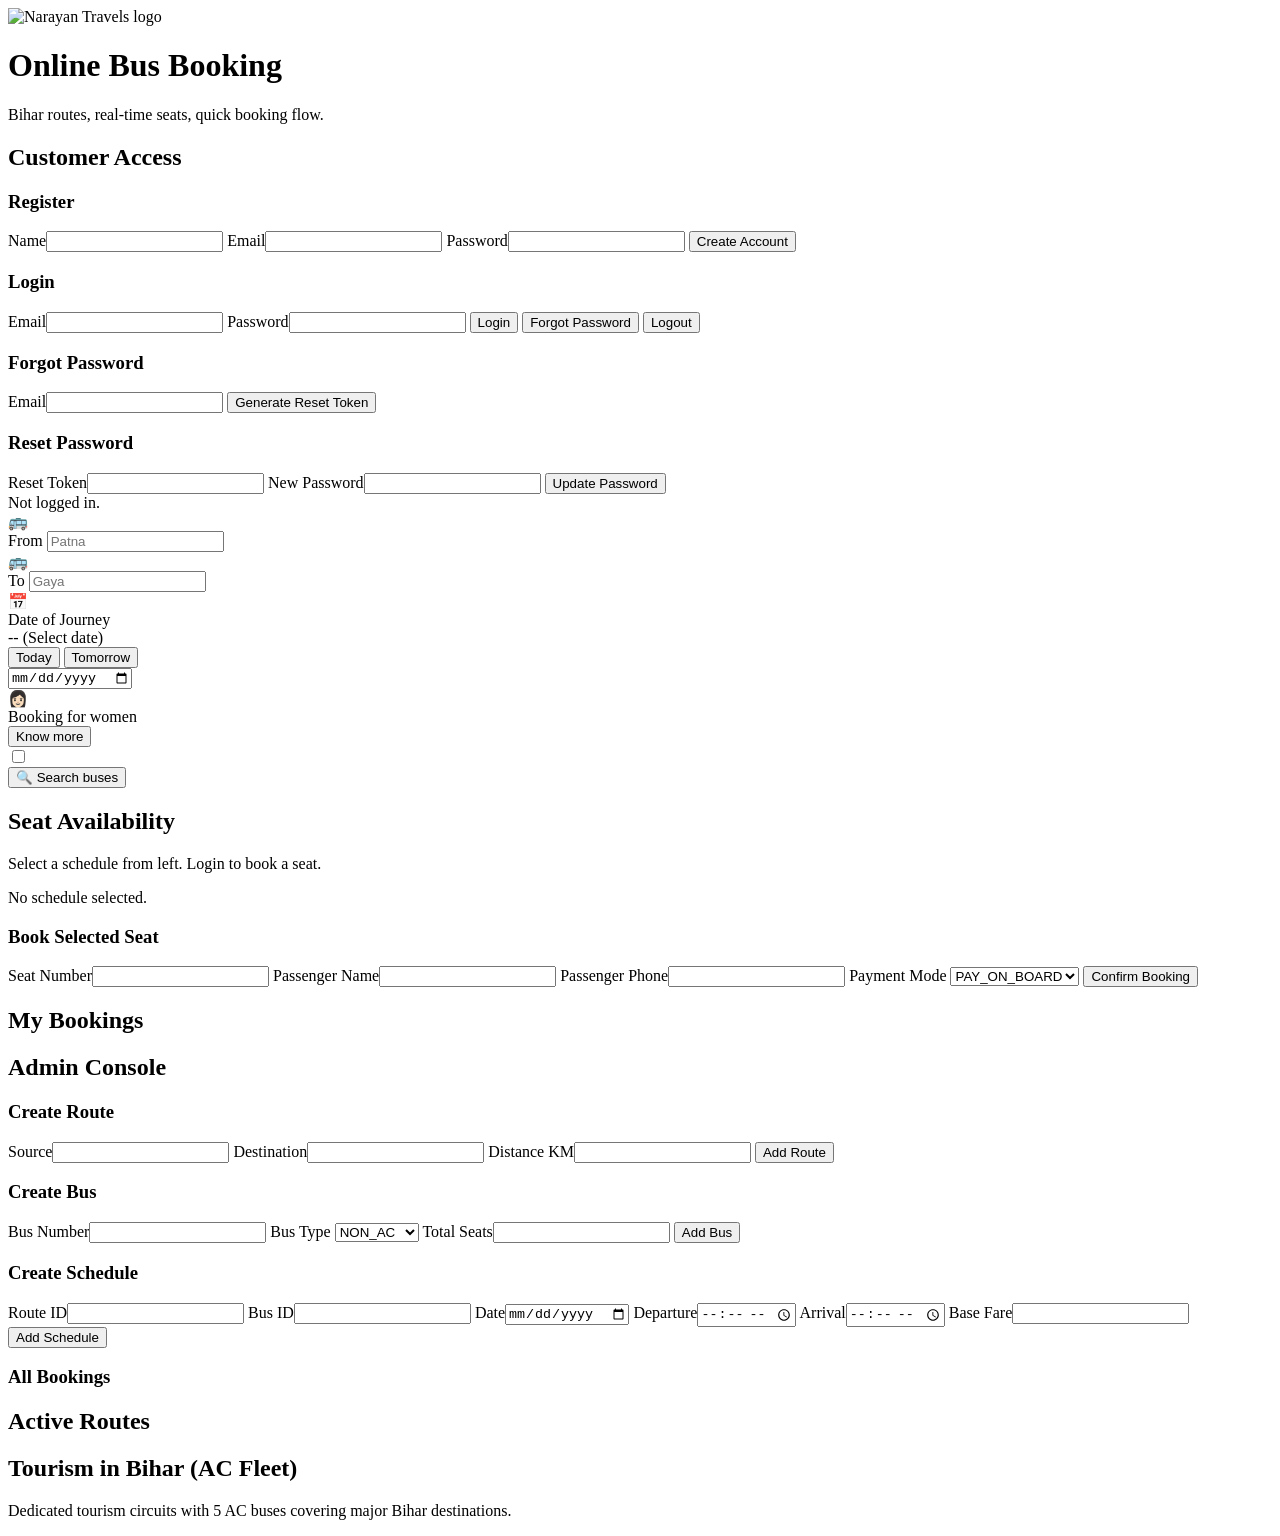
==== src/main/resources/static/index.html @ 2bdc0e1c "feat: complete stage 4 customer booking workflow" ====
<!doctype html>
<html lang="en">
<head>
  <meta charset="UTF-8" />
  <meta name="viewport" content="width=device-width, initial-scale=1.0" />
  <title>NARAYAN TRAVELS</title>
  <link rel="icon" type="image/png" href="/logo-narayan-travels.png?v=2" />
  <link rel="stylesheet" href="/styles.css" />
</head>
<body>
  <div class="bg-shape bg-shape-1"></div>
  <div class="bg-shape bg-shape-2"></div>

  <header class="hero">
    <img class="site-logo" src="/logo-narayan-travels.png?v=2" alt="Narayan Travels logo" />
    <h1>Online Bus Booking</h1>
    <p class="subtitle">Bihar routes, real-time seats, quick booking flow.</p>
  </header>

  <main class="grid">
    <section class="card full-width auth-card">
      <h2>Customer Access</h2>
      <div class="auth-grid">
        <form id="register-form" class="form auth-form">
          <h3>Register</h3>
          <label>Name<input id="reg-name" type="text" autocomplete="name" required /></label>
          <label>Email<input id="reg-email" type="email" autocomplete="email" required /></label>
          <label>Password<input id="reg-password" type="password" autocomplete="new-password" minlength="6" required /></label>
          <button type="submit">Create Account</button>
        </form>

        <form id="login-form" class="form auth-form">
          <h3>Login</h3>
          <label>Email<input id="login-email" type="email" autocomplete="email" required /></label>
          <label>Password<input id="login-password" type="password" autocomplete="current-password" required /></label>
          <button type="submit">Login</button>
          <button id="forgot-toggle-btn" type="button" class="secondary">Forgot Password</button>
          <button id="logout-btn" type="button" class="secondary">Logout</button>
        </form>
      </div>

      <div id="forgot-password-panel" class="forgot-panel hidden">
        <form id="forgot-password-form" class="form auth-form">
          <h3>Forgot Password</h3>
          <label>Email<input id="forgot-email" type="email" required /></label>
          <button type="submit">Generate Reset Token</button>
        </form>

        <form id="reset-password-form" class="form auth-form">
          <h3>Reset Password</h3>
          <label>Reset Token<input id="reset-token" type="text" required /></label>
          <label>New Password<input id="reset-new-password" type="password" minlength="6" required /></label>
          <button type="submit">Update Password</button>
        </form>
      </div>
      <div id="forgot-status" class="summary"></div>
      <div id="auth-status" class="summary">Not logged in.</div>
    </section>

    <section class="card full-width search-card">
      <form id="search-form" class="search-modern-form">
        <div class="search-panel">
          <div class="search-segment input-segment">
            <div class="segment-icon" aria-hidden="true">🚌</div>
            <label for="source">From</label>
            <input id="source" type="text" placeholder="Patna" />
          </div>

          <div class="search-segment input-segment">
            <div class="segment-icon" aria-hidden="true">🚌</div>
            <label for="destination">To</label>
            <input id="destination" type="text" placeholder="Gaya" />
          </div>

          <div class="search-segment date-segment">
            <div class="segment-icon" aria-hidden="true">📅</div>
            <div class="date-content">
              <div class="journey-label">Date of Journey</div>
              <div class="journey-date-line">
                <span id="journey-date-text" class="journey-date-text">--</span>
                <span id="journey-day-hint" class="journey-day-hint">(Select date)</span>
              </div>
            </div>
            <div class="quick-date-actions">
              <button id="date-today-btn" type="button" class="quick-date-btn">Today</button>
              <button id="date-tomorrow-btn" type="button" class="quick-date-btn">Tomorrow</button>
            </div>
            <input id="travel-date" type="date" class="sr-only-date" />
          </div>

          <div class="search-segment women-segment">
            <div class="women-copy">
              <div class="women-icon" aria-hidden="true">👩🏻</div>
              <div>
                <div class="women-title">Booking for women</div>
                <button type="button" class="women-link">Know more</button>
              </div>
            </div>
            <label class="toggle-switch" for="women-toggle">
              <input id="women-toggle" type="checkbox" />
              <span class="toggle-slider"></span>
            </label>
          </div>
        </div>

        <div class="search-action-wrap">
          <button type="submit" class="search-buses-btn">🔍 Search buses</button>
        </div>
      </form>
      <div id="search-status" class="summary"></div>
      <div id="schedule-list" class="list"></div>
    </section>

    <section class="card">
      <h2>Seat Availability</h2>
      <p class="hint">Select a schedule from left. Login to book a seat.</p>
      <div id="seat-summary" class="summary">No schedule selected.</div>
      <div id="seat-grid" class="seats"></div>

      <form id="booking-form" class="form booking-form hidden">
        <h3>Book Selected Seat</h3>
        <label>Seat Number<input id="book-seat" type="number" readonly /></label>
        <label>Passenger Name<input id="book-name" type="text" required /></label>
        <label>Passenger Phone<input id="book-phone" type="text" required /></label>
        <label>Payment Mode
          <select id="book-payment">
            <option value="PAY_ON_BOARD">PAY_ON_BOARD</option>
            <option value="ONLINE">ONLINE</option>
          </select>
        </label>
        <button type="submit">Confirm Booking</button>
      </form>
      <div id="booking-status" class="summary"></div>
    </section>

    <section class="card full-width">
      <h2>My Bookings</h2>
      <div id="my-bookings" class="list"></div>
    </section>

    <section id="admin-panel" class="card full-width hidden">
      <h2>Admin Console</h2>
      <div id="admin-metrics" class="metrics-grid"></div>
      <div class="admin-grid">
        <form id="admin-route-form" class="form admin-form">
          <h3>Create Route</h3>
          <label>Source<input id="admin-route-source" type="text" required /></label>
          <label>Destination<input id="admin-route-destination" type="text" required /></label>
          <label>Distance KM<input id="admin-route-distance" type="number" min="1" required /></label>
          <button type="submit">Add Route</button>
        </form>

        <form id="admin-bus-form" class="form admin-form">
          <h3>Create Bus</h3>
          <label>Bus Number<input id="admin-bus-number" type="text" required /></label>
          <label>Bus Type
            <select id="admin-bus-type">
              <option value="NON_AC">NON_AC</option>
              <option value="AC">AC</option>
              <option value="SEATER">SEATER</option>
              <option value="SLEEPER">SLEEPER</option>
            </select>
          </label>
          <label>Total Seats<input id="admin-bus-seats" type="number" min="1" required /></label>
          <button type="submit">Add Bus</button>
        </form>

        <form id="admin-schedule-form" class="form admin-form">
          <h3>Create Schedule</h3>
          <label>Route ID<input id="admin-sch-route-id" type="number" min="1" required /></label>
          <label>Bus ID<input id="admin-sch-bus-id" type="number" min="1" required /></label>
          <label>Date<input id="admin-sch-date" type="date" required /></label>
          <label>Departure<input id="admin-sch-departure" type="time" required /></label>
          <label>Arrival<input id="admin-sch-arrival" type="time" required /></label>
          <label>Base Fare<input id="admin-sch-fare" type="number" min="0" required /></label>
          <button type="submit">Add Schedule</button>
        </form>
      </div>
      <div id="admin-status" class="summary"></div>
      <h3>All Bookings</h3>
      <div id="admin-bookings" class="list"></div>
    </section>

    <section class="card full-width">
      <h2>Active Routes</h2>
      <div id="route-list" class="list"></div>
    </section>

    <section class="card full-width">
      <h2>Tourism in Bihar (AC Fleet)</h2>
      <p class="hint">Dedicated tourism circuits with 5 AC buses covering major Bihar destinations.</p>
      <div id="tourism-route-list" class="list"></div>
    </section>
  </main>

  <script src="/app.js"></script>
</body>
</html>
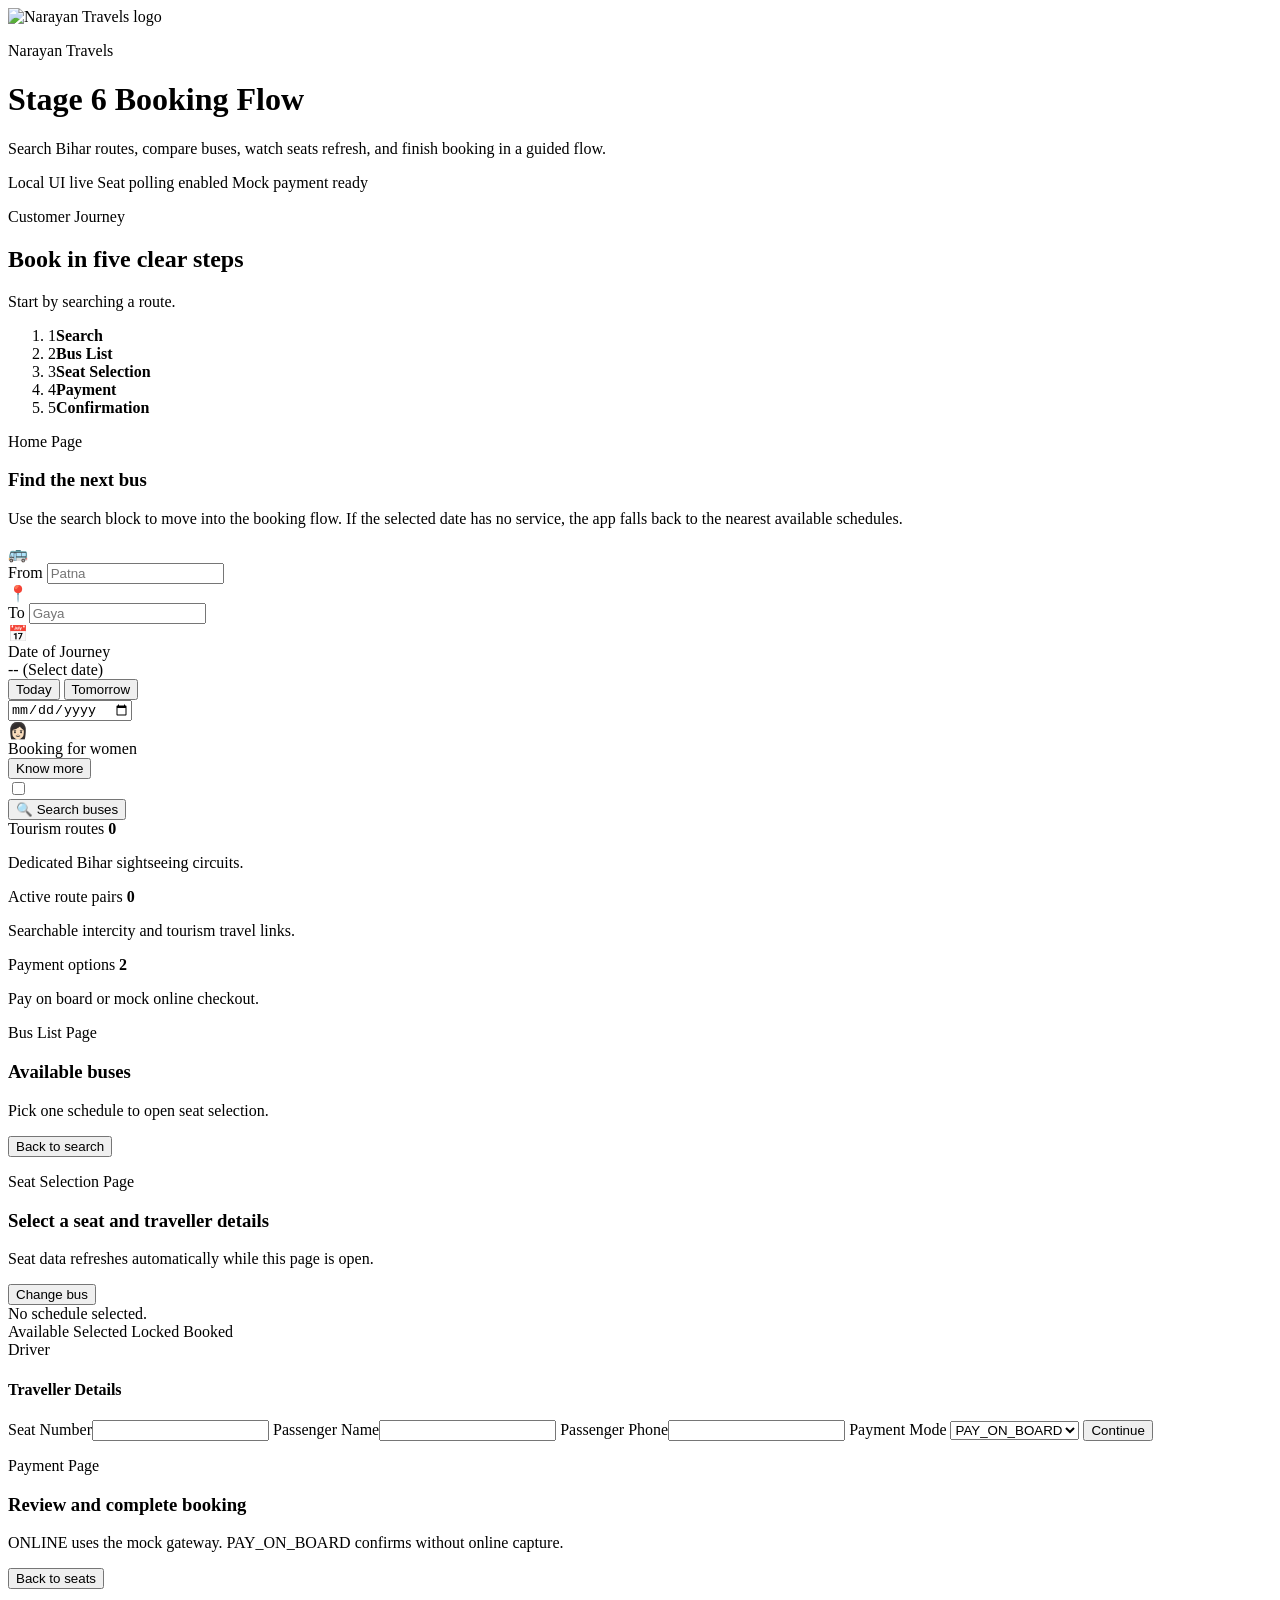
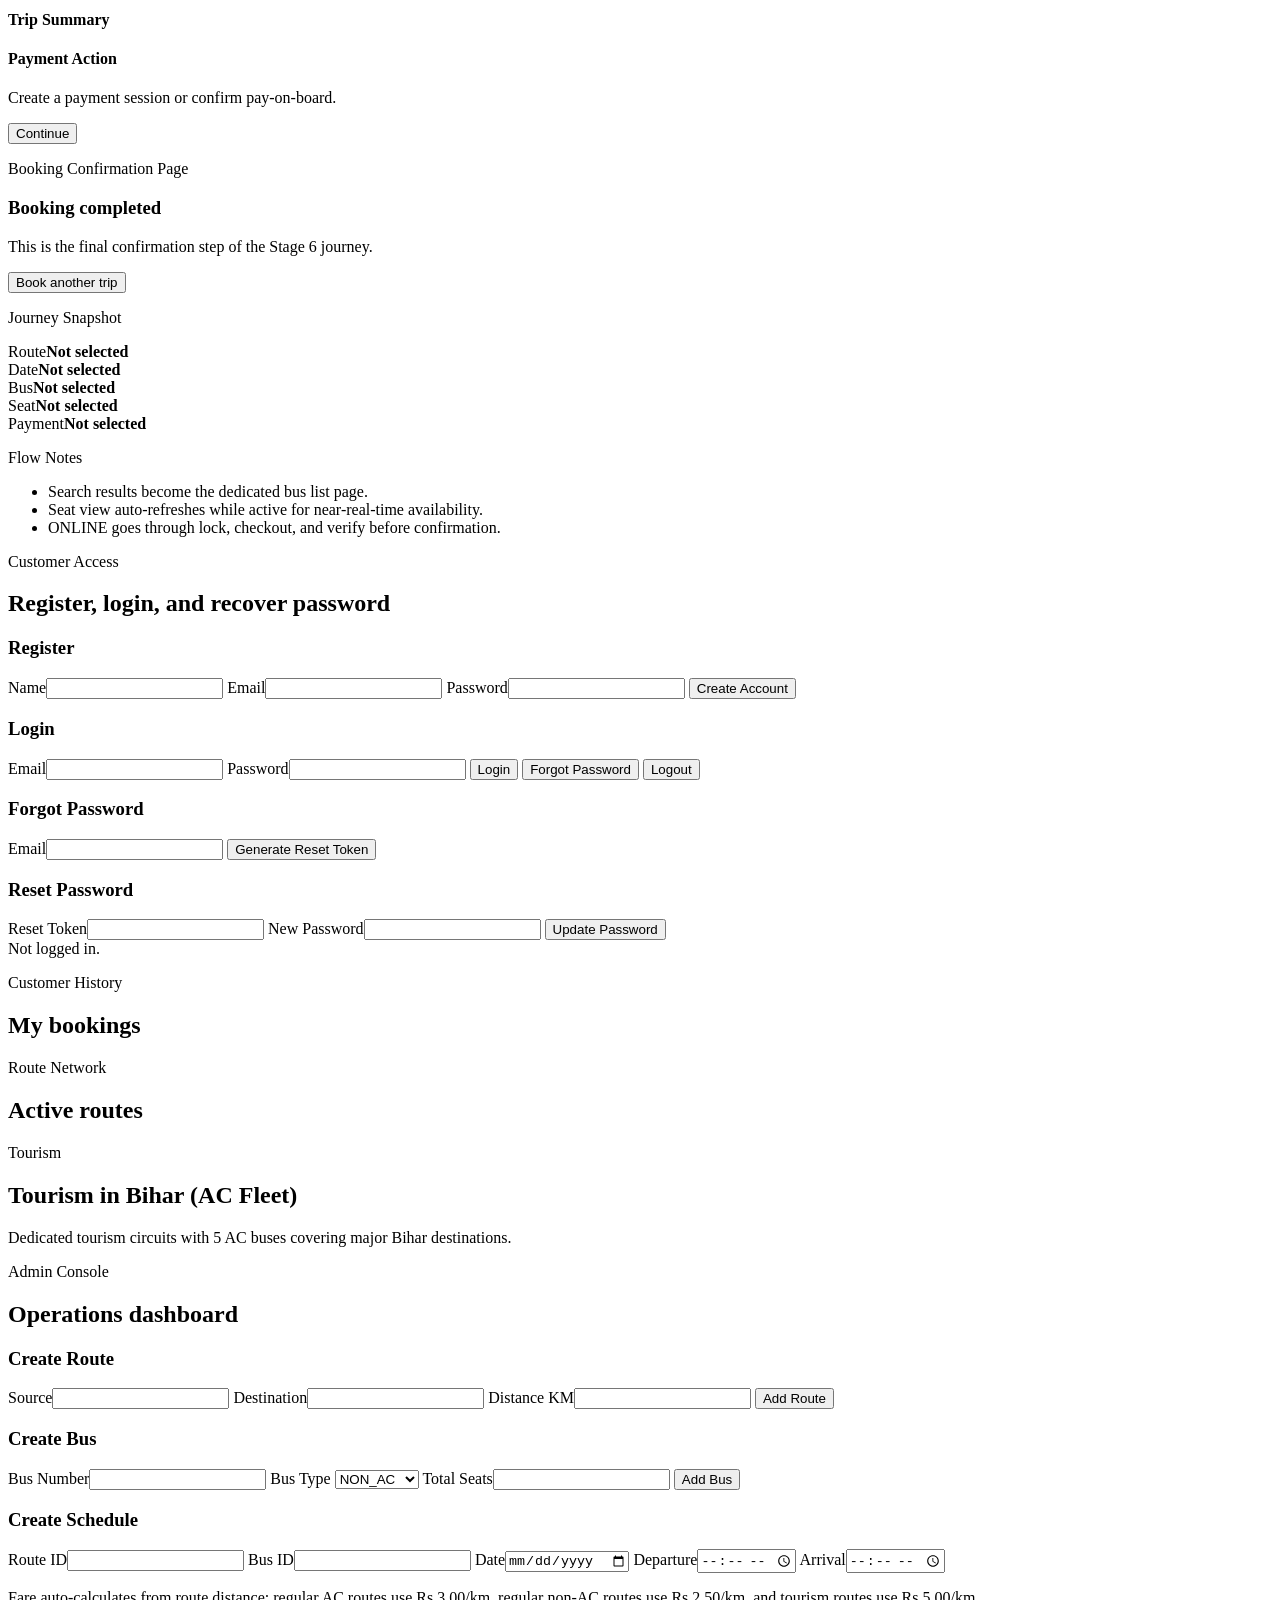
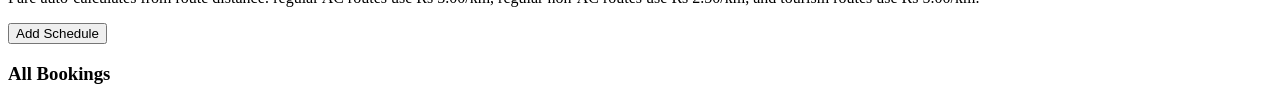
==== commit 923dd648: "feat: update fare policy by bus type" ====
--- a/src/main/resources/static/index.html
+++ b/src/main/resources/static/index.html
@@ -10,16 +10,246 @@
 <body>
   <div class="bg-shape bg-shape-1"></div>
   <div class="bg-shape bg-shape-2"></div>
-
-  <header class="hero">
-    <img class="site-logo" src="/logo-narayan-travels.png?v=2" alt="Narayan Travels logo" />
-    <h1>Online Bus Booking</h1>
-    <p class="subtitle">Bihar routes, real-time seats, quick booking flow.</p>
+  <div class="bg-shape bg-shape-3"></div>
+
+  <header class="hero-shell">
+    <div class="hero-bar">
+      <div class="brand-lockup">
+        <img class="site-logo" src="/logo-narayan-travels.png?v=2" alt="Narayan Travels logo" />
+        <div>
+          <p class="eyebrow">Narayan Travels</p>
+          <h1>Stage 6 Booking Flow</h1>
+          <p class="subtitle">Search Bihar routes, compare buses, watch seats refresh, and finish booking in a guided flow.</p>
+        </div>
+      </div>
+      <div class="hero-badges">
+        <span class="hero-pill">Local UI live</span>
+        <span class="hero-pill">Seat polling enabled</span>
+        <span class="hero-pill">Mock payment ready</span>
+      </div>
+    </div>
   </header>
 
-  <main class="grid">
-    <section class="card full-width auth-card">
-      <h2>Customer Access</h2>
+  <main class="layout">
+    <section class="card booking-shell full-width">
+      <div class="workflow-head">
+        <div>
+          <p class="section-tag">Customer Journey</p>
+          <h2>Book in five clear steps</h2>
+        </div>
+        <div id="flow-status" class="flow-status">Start by searching a route.</div>
+      </div>
+
+      <ol class="stepper" id="stepper">
+        <li data-step="search" class="active"><span>1</span><strong>Search</strong></li>
+        <li data-step="buses"><span>2</span><strong>Bus List</strong></li>
+        <li data-step="seats"><span>3</span><strong>Seat Selection</strong></li>
+        <li data-step="payment"><span>4</span><strong>Payment</strong></li>
+        <li data-step="confirmation"><span>5</span><strong>Confirmation</strong></li>
+      </ol>
+
+      <div class="booking-content-grid">
+        <div class="booking-main">
+          <section id="view-search" class="flow-view active">
+            <div class="view-copy">
+              <p class="section-tag">Home Page</p>
+              <h3>Find the next bus</h3>
+              <p>Use the search block to move into the booking flow. If the selected date has no service, the app falls back to the nearest available schedules.</p>
+            </div>
+
+            <form id="search-form" class="search-modern-form">
+              <div class="search-panel">
+                <div class="search-segment input-segment">
+                  <div class="segment-icon" aria-hidden="true">🚌</div>
+                  <label for="source">From</label>
+                  <input id="source" type="text" placeholder="Patna" />
+                </div>
+
+                <div class="search-segment input-segment">
+                  <div class="segment-icon" aria-hidden="true">📍</div>
+                  <label for="destination">To</label>
+                  <input id="destination" type="text" placeholder="Gaya" />
+                </div>
+
+                <div class="search-segment date-segment">
+                  <div class="segment-icon" aria-hidden="true">📅</div>
+                  <div class="date-content">
+                    <div class="journey-label">Date of Journey</div>
+                    <div class="journey-date-line">
+                      <span id="journey-date-text" class="journey-date-text">--</span>
+                      <span id="journey-day-hint" class="journey-day-hint">(Select date)</span>
+                    </div>
+                  </div>
+                  <div class="quick-date-actions">
+                    <button id="date-today-btn" type="button" class="quick-date-btn">Today</button>
+                    <button id="date-tomorrow-btn" type="button" class="quick-date-btn">Tomorrow</button>
+                  </div>
+                  <input id="travel-date" type="date" class="sr-only-date" />
+                </div>
+
+                <div class="search-segment women-segment">
+                  <div class="women-copy">
+                    <div class="women-icon" aria-hidden="true">👩🏻</div>
+                    <div>
+                      <div class="women-title">Booking for women</div>
+                      <button type="button" class="women-link">Know more</button>
+                    </div>
+                  </div>
+                  <label class="toggle-switch" for="women-toggle">
+                    <input id="women-toggle" type="checkbox" />
+                    <span class="toggle-slider"></span>
+                  </label>
+                </div>
+              </div>
+
+              <div class="search-action-wrap">
+                <button type="submit" class="search-buses-btn">🔍 Search buses</button>
+              </div>
+            </form>
+
+            <div class="search-highlights">
+              <div class="highlight-card">
+                <span class="highlight-label">Tourism routes</span>
+                <strong id="tourism-count">0</strong>
+                <p>Dedicated Bihar sightseeing circuits.</p>
+              </div>
+              <div class="highlight-card">
+                <span class="highlight-label">Active route pairs</span>
+                <strong id="route-count">0</strong>
+                <p>Searchable intercity and tourism travel links.</p>
+              </div>
+              <div class="highlight-card">
+                <span class="highlight-label">Payment options</span>
+                <strong>2</strong>
+                <p>Pay on board or mock online checkout.</p>
+              </div>
+            </div>
+            <div id="search-status" class="summary"></div>
+          </section>
+
+          <section id="view-buses" class="flow-view hidden">
+            <div class="view-header-row">
+              <div>
+                <p class="section-tag">Bus List Page</p>
+                <h3>Available buses</h3>
+                <p id="bus-list-copy" class="hint">Pick one schedule to open seat selection.</p>
+              </div>
+              <button type="button" id="back-to-search" class="ghost-btn">Back to search</button>
+            </div>
+            <div id="schedule-list" class="bus-list-grid"></div>
+          </section>
+
+          <section id="view-seats" class="flow-view hidden">
+            <div class="view-header-row">
+              <div>
+                <p class="section-tag">Seat Selection Page</p>
+                <h3>Select a seat and traveller details</h3>
+                <p class="hint">Seat data refreshes automatically while this page is open.</p>
+              </div>
+              <button type="button" id="back-to-buses" class="ghost-btn">Change bus</button>
+            </div>
+
+            <div class="seat-layout-shell">
+              <div class="seat-stage">
+                <div id="seat-summary" class="summary">No schedule selected.</div>
+                <div class="seat-legend">
+                  <span><i class="legend-box available"></i>Available</span>
+                  <span><i class="legend-box selected"></i>Selected</span>
+                  <span><i class="legend-box locked"></i>Locked</span>
+                  <span><i class="legend-box booked"></i>Booked</span>
+                </div>
+                <div class="bus-seat-frame">
+                  <div class="bus-front">Driver</div>
+                  <div id="seat-grid" class="seats"></div>
+                </div>
+              </div>
+
+              <form id="booking-form" class="traveller-card hidden">
+                <h4>Traveller Details</h4>
+                <label>Seat Number<input id="book-seat" type="number" readonly /></label>
+                <label>Passenger Name<input id="book-name" type="text" required /></label>
+                <label>Passenger Phone<input id="book-phone" type="text" required /></label>
+                <label>Payment Mode
+                  <select id="book-payment">
+                    <option value="PAY_ON_BOARD">PAY_ON_BOARD</option>
+                    <option value="ONLINE">ONLINE</option>
+                  </select>
+                </label>
+                <button type="submit">Continue</button>
+              </form>
+            </div>
+            <div id="booking-status" class="summary"></div>
+          </section>
+
+          <section id="view-payment" class="flow-view hidden">
+            <div class="view-header-row">
+              <div>
+                <p class="section-tag">Payment Page</p>
+                <h3>Review and complete booking</h3>
+                <p class="hint">ONLINE uses the mock gateway. PAY_ON_BOARD confirms without online capture.</p>
+              </div>
+              <button type="button" id="back-to-seats" class="ghost-btn">Back to seats</button>
+            </div>
+
+            <div class="payment-shell">
+              <div class="payment-summary-card">
+                <h4>Trip Summary</h4>
+                <div id="payment-summary" class="payment-summary-list"></div>
+              </div>
+
+              <div class="payment-action-card">
+                <h4 id="payment-action-title">Payment Action</h4>
+                <p id="payment-action-copy" class="hint">Create a payment session or confirm pay-on-board.</p>
+                <button id="payment-action-btn" type="button">Continue</button>
+                <div id="payment-status" class="summary"></div>
+              </div>
+            </div>
+          </section>
+
+          <section id="view-confirmation" class="flow-view hidden">
+            <div class="confirmation-shell">
+              <p class="section-tag">Booking Confirmation Page</p>
+              <h3>Booking completed</h3>
+              <p class="hint">This is the final confirmation step of the Stage 6 journey.</p>
+              <div id="confirmation-card" class="confirmation-card"></div>
+              <div class="confirmation-actions">
+                <button type="button" id="book-another-btn">Book another trip</button>
+              </div>
+            </div>
+          </section>
+        </div>
+
+        <aside class="journey-sidebar">
+          <div class="side-card">
+            <p class="section-tag">Journey Snapshot</p>
+            <div id="journey-summary" class="journey-summary-list">
+              <div><span>Route</span><strong>Not selected</strong></div>
+              <div><span>Date</span><strong>Not selected</strong></div>
+              <div><span>Bus</span><strong>Not selected</strong></div>
+              <div><span>Seat</span><strong>Not selected</strong></div>
+              <div><span>Payment</span><strong>Not selected</strong></div>
+            </div>
+          </div>
+
+          <div class="side-card">
+            <p class="section-tag">Flow Notes</p>
+            <ul class="notes-list">
+              <li>Search results become the dedicated bus list page.</li>
+              <li>Seat view auto-refreshes while active for near-real-time availability.</li>
+              <li>ONLINE goes through lock, checkout, and verify before confirmation.</li>
+            </ul>
+          </div>
+        </aside>
+      </div>
+    </section>
+
+    <section class="card">
+      <div class="section-head">
+        <div>
+          <p class="section-tag">Customer Access</p>
+          <h2>Register, login, and recover password</h2>
+        </div>
+      </div>
       <div class="auth-grid">
         <form id="register-form" class="form auth-form">
           <h3>Register</h3>
@@ -57,89 +287,44 @@
       <div id="auth-status" class="summary">Not logged in.</div>
     </section>
 
-    <section class="card full-width search-card">
-      <form id="search-form" class="search-modern-form">
-        <div class="search-panel">
-          <div class="search-segment input-segment">
-            <div class="segment-icon" aria-hidden="true">🚌</div>
-            <label for="source">From</label>
-            <input id="source" type="text" placeholder="Patna" />
-          </div>
-
-          <div class="search-segment input-segment">
-            <div class="segment-icon" aria-hidden="true">🚌</div>
-            <label for="destination">To</label>
-            <input id="destination" type="text" placeholder="Gaya" />
-          </div>
-
-          <div class="search-segment date-segment">
-            <div class="segment-icon" aria-hidden="true">📅</div>
-            <div class="date-content">
-              <div class="journey-label">Date of Journey</div>
-              <div class="journey-date-line">
-                <span id="journey-date-text" class="journey-date-text">--</span>
-                <span id="journey-day-hint" class="journey-day-hint">(Select date)</span>
-              </div>
-            </div>
-            <div class="quick-date-actions">
-              <button id="date-today-btn" type="button" class="quick-date-btn">Today</button>
-              <button id="date-tomorrow-btn" type="button" class="quick-date-btn">Tomorrow</button>
-            </div>
-            <input id="travel-date" type="date" class="sr-only-date" />
-          </div>
-
-          <div class="search-segment women-segment">
-            <div class="women-copy">
-              <div class="women-icon" aria-hidden="true">👩🏻</div>
-              <div>
-                <div class="women-title">Booking for women</div>
-                <button type="button" class="women-link">Know more</button>
-              </div>
-            </div>
-            <label class="toggle-switch" for="women-toggle">
-              <input id="women-toggle" type="checkbox" />
-              <span class="toggle-slider"></span>
-            </label>
-          </div>
-        </div>
-
-        <div class="search-action-wrap">
-          <button type="submit" class="search-buses-btn">🔍 Search buses</button>
-        </div>
-      </form>
-      <div id="search-status" class="summary"></div>
-      <div id="schedule-list" class="list"></div>
-    </section>
-
     <section class="card">
-      <h2>Seat Availability</h2>
-      <p class="hint">Select a schedule from left. Login to book a seat.</p>
-      <div id="seat-summary" class="summary">No schedule selected.</div>
-      <div id="seat-grid" class="seats"></div>
-
-      <form id="booking-form" class="form booking-form hidden">
-        <h3>Book Selected Seat</h3>
-        <label>Seat Number<input id="book-seat" type="number" readonly /></label>
-        <label>Passenger Name<input id="book-name" type="text" required /></label>
-        <label>Passenger Phone<input id="book-phone" type="text" required /></label>
-        <label>Payment Mode
-          <select id="book-payment">
-            <option value="PAY_ON_BOARD">PAY_ON_BOARD</option>
-            <option value="ONLINE">ONLINE</option>
-          </select>
-        </label>
-        <button type="submit">Confirm Booking</button>
-      </form>
-      <div id="booking-status" class="summary"></div>
-    </section>
-
-    <section class="card full-width">
-      <h2>My Bookings</h2>
+      <div class="section-head">
+        <div>
+          <p class="section-tag">Customer History</p>
+          <h2>My bookings</h2>
+        </div>
+      </div>
       <div id="my-bookings" class="list"></div>
     </section>
 
+    <section class="card">
+      <div class="section-head">
+        <div>
+          <p class="section-tag">Route Network</p>
+          <h2>Active routes</h2>
+        </div>
+      </div>
+      <div id="route-list" class="list"></div>
+    </section>
+
+    <section class="card">
+      <div class="section-head">
+        <div>
+          <p class="section-tag">Tourism</p>
+          <h2>Tourism in Bihar (AC Fleet)</h2>
+          <p class="hint">Dedicated tourism circuits with 5 AC buses covering major Bihar destinations.</p>
+        </div>
+      </div>
+      <div id="tourism-route-list" class="list"></div>
+    </section>
+
     <section id="admin-panel" class="card full-width hidden">
-      <h2>Admin Console</h2>
+      <div class="section-head">
+        <div>
+          <p class="section-tag">Admin Console</p>
+          <h2>Operations dashboard</h2>
+        </div>
+      </div>
       <div id="admin-metrics" class="metrics-grid"></div>
       <div class="admin-grid">
         <form id="admin-route-form" class="form admin-form">
@@ -172,7 +357,7 @@
           <label>Date<input id="admin-sch-date" type="date" required /></label>
           <label>Departure<input id="admin-sch-departure" type="time" required /></label>
           <label>Arrival<input id="admin-sch-arrival" type="time" required /></label>
-          <label>Base Fare<input id="admin-sch-fare" type="number" min="0" required /></label>
+          <p class="admin-note">Fare auto-calculates from route distance: regular AC routes use Rs 3.00/km, regular non-AC routes use Rs 2.50/km, and tourism routes use Rs 5.00/km.</p>
           <button type="submit">Add Schedule</button>
         </form>
       </div>
@@ -180,17 +365,6 @@
       <h3>All Bookings</h3>
       <div id="admin-bookings" class="list"></div>
     </section>
-
-    <section class="card full-width">
-      <h2>Active Routes</h2>
-      <div id="route-list" class="list"></div>
-    </section>
-
-    <section class="card full-width">
-      <h2>Tourism in Bihar (AC Fleet)</h2>
-      <p class="hint">Dedicated tourism circuits with 5 AC buses covering major Bihar destinations.</p>
-      <div id="tourism-route-list" class="list"></div>
-    </section>
   </main>
 
   <script src="/app.js"></script>
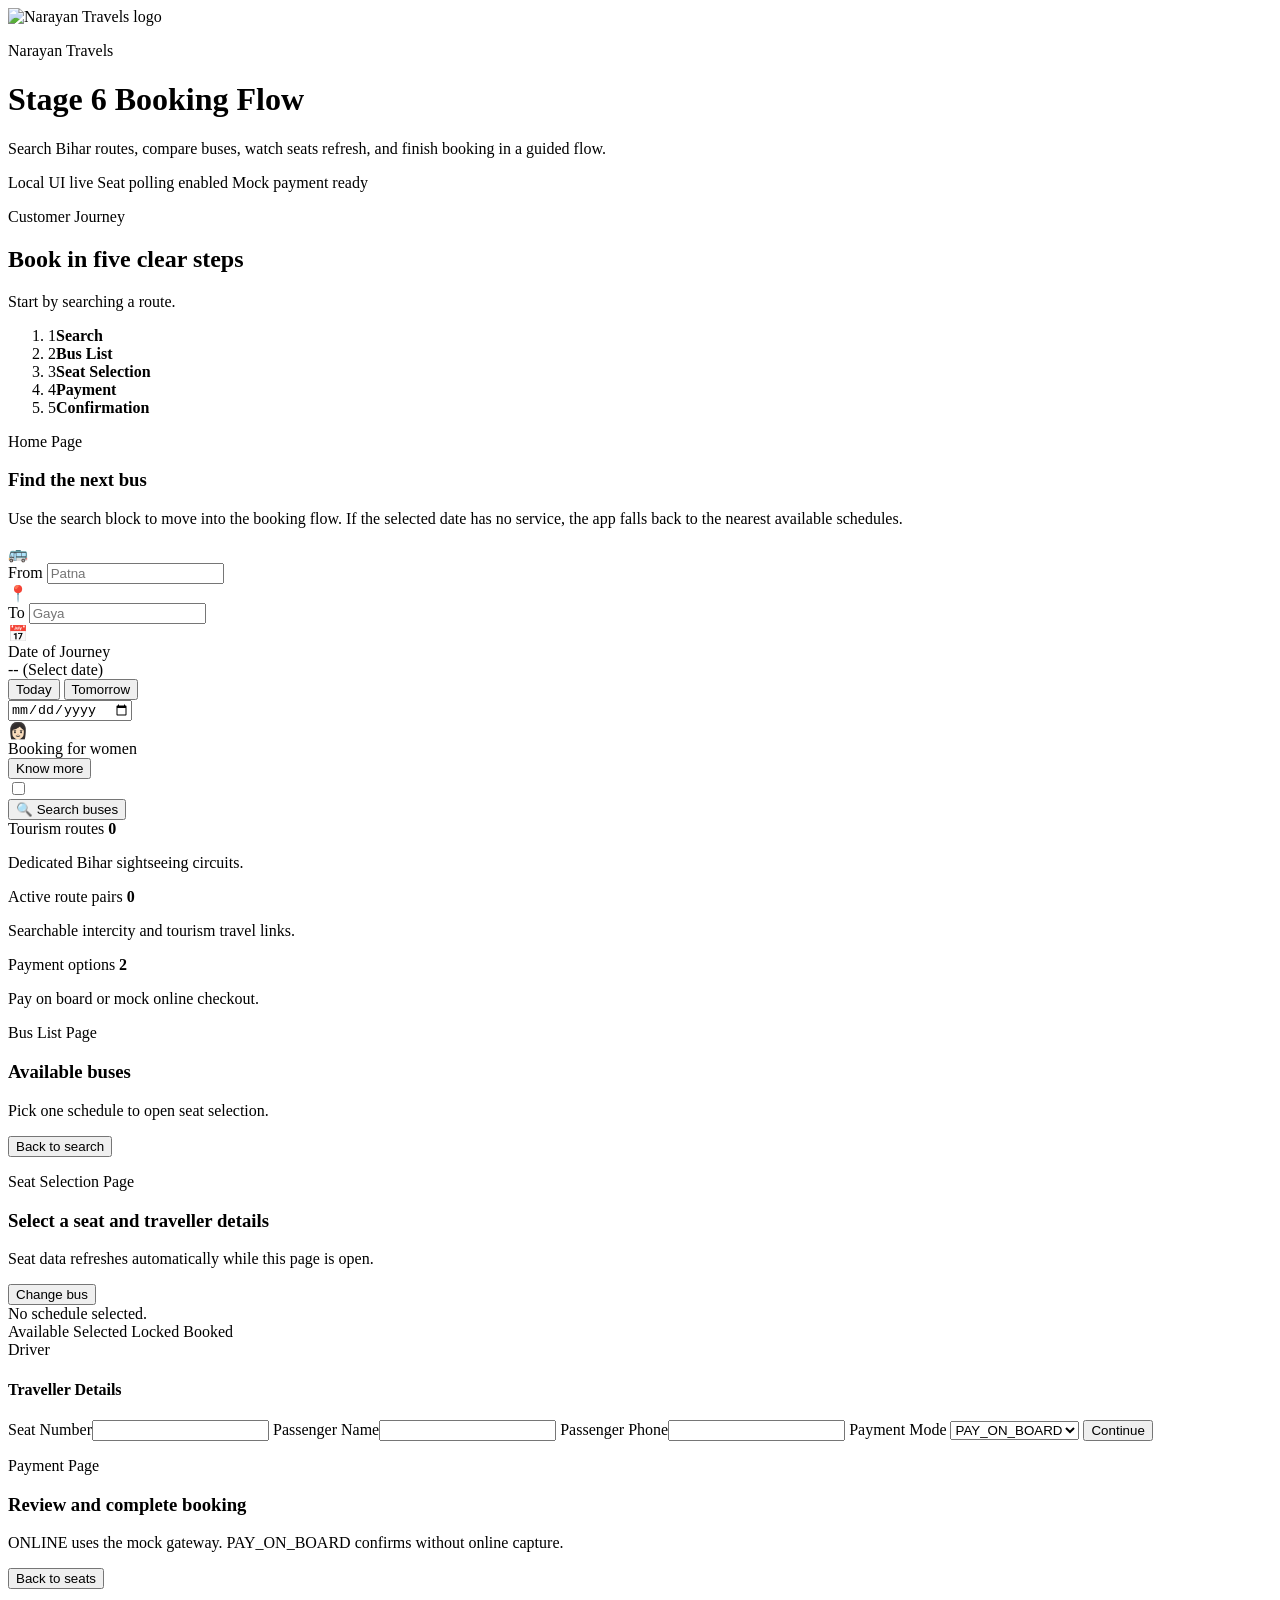
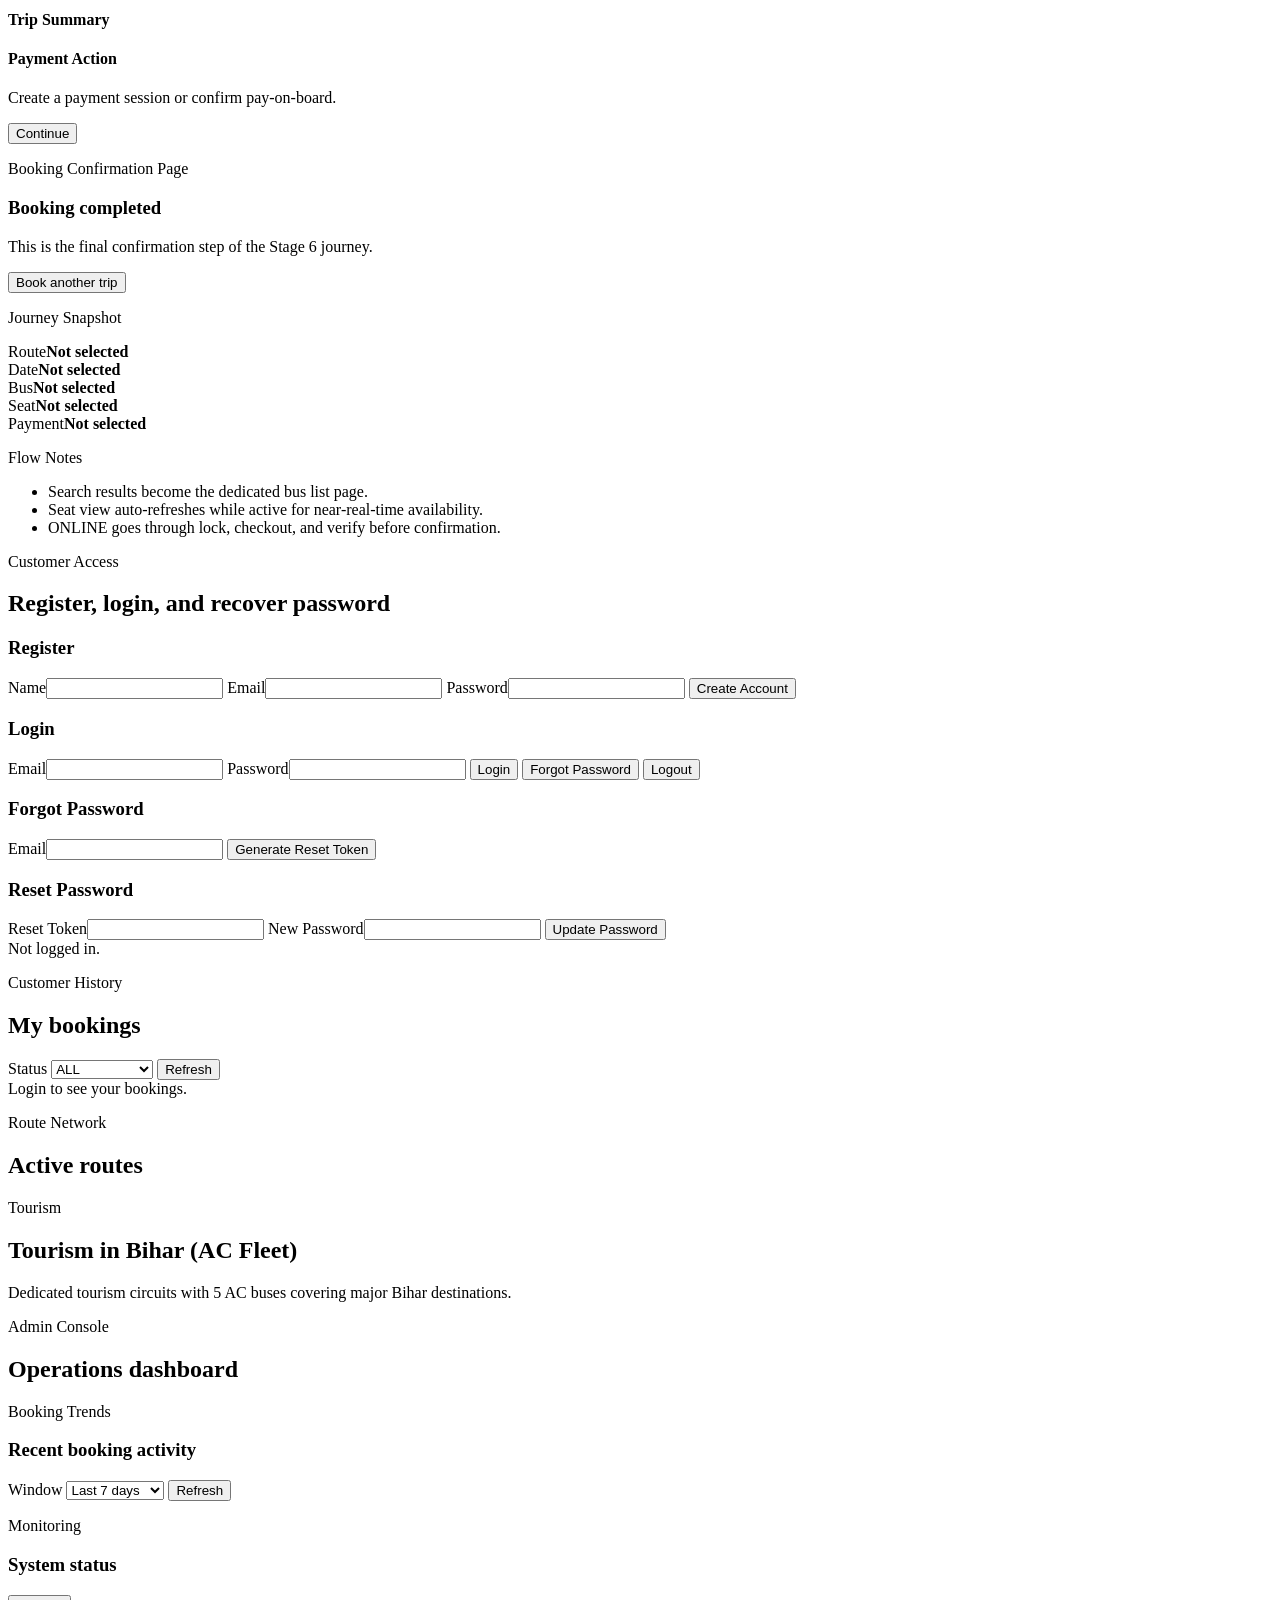
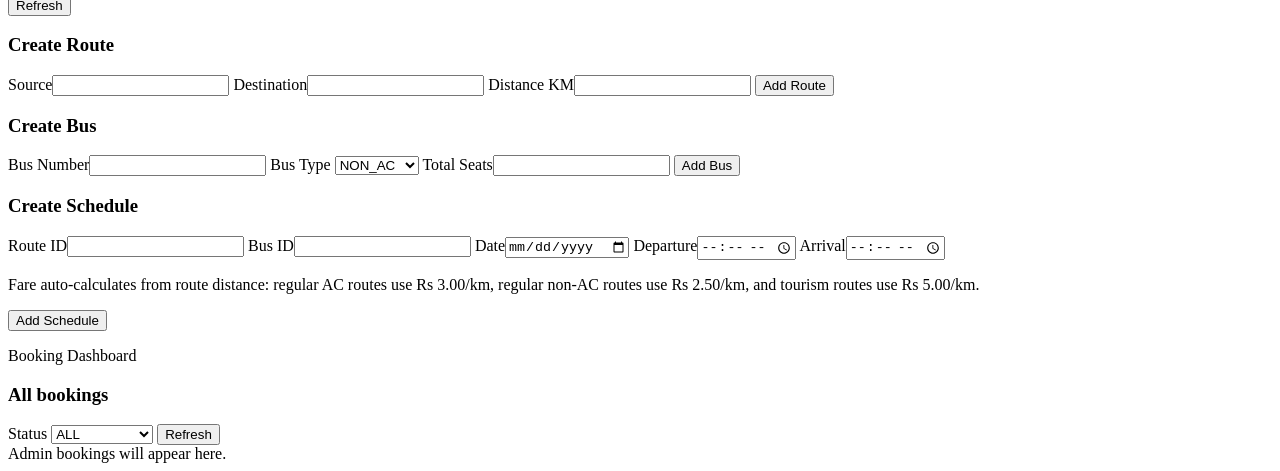
==== commit c0c6d2e1: "feat: finalize stage 8 and stage 9 delivery" ====
--- a/src/main/resources/static/index.html
+++ b/src/main/resources/static/index.html
@@ -288,13 +288,25 @@
     </section>
 
     <section class="card">
-      <div class="section-head">
+      <div class="section-head section-head-split">
         <div>
           <p class="section-tag">Customer History</p>
           <h2>My bookings</h2>
         </div>
-      </div>
+        <div class="section-actions">
+          <label class="inline-control">Status
+            <select id="my-bookings-status">
+              <option value="">ALL</option>
+              <option value="BOOKED">BOOKED</option>
+              <option value="CANCELLED">CANCELLED</option>
+            </select>
+          </label>
+          <button id="my-bookings-refresh" type="button" class="secondary compact-btn">Refresh</button>
+        </div>
+      </div>
+      <div id="my-bookings-summary" class="summary muted-summary">Login to see your bookings.</div>
       <div id="my-bookings" class="list"></div>
+      <div id="my-bookings-pagination" class="pagination-bar hidden"></div>
     </section>
 
     <section class="card">
@@ -326,6 +338,39 @@
         </div>
       </div>
       <div id="admin-metrics" class="metrics-grid"></div>
+      <div class="dashboard-grid">
+        <section class="panel-card">
+          <div class="section-head section-head-split section-head-tight">
+            <div>
+              <p class="section-tag">Booking Trends</p>
+              <h3>Recent booking activity</h3>
+            </div>
+            <div class="section-actions">
+              <label class="inline-control">Window
+                <select id="admin-trend-range">
+                  <option value="7">Last 7 days</option>
+                  <option value="14">Last 14 days</option>
+                  <option value="30">Last 30 days</option>
+                </select>
+              </label>
+              <button id="admin-trends-refresh" type="button" class="secondary compact-btn">Refresh</button>
+            </div>
+          </div>
+          <div id="admin-trend-summary" class="trend-summary-grid"></div>
+          <div id="admin-trend-chart" class="trend-chart"></div>
+        </section>
+
+        <section class="panel-card">
+          <div class="section-head section-head-split section-head-tight">
+            <div>
+              <p class="section-tag">Monitoring</p>
+              <h3>System status</h3>
+            </div>
+            <button id="admin-monitor-refresh" type="button" class="secondary compact-btn">Refresh</button>
+          </div>
+          <div id="admin-monitoring" class="monitor-grid"></div>
+        </section>
+      </div>
       <div class="admin-grid">
         <form id="admin-route-form" class="form admin-form">
           <h3>Create Route</h3>
@@ -362,11 +407,30 @@
         </form>
       </div>
       <div id="admin-status" class="summary"></div>
-      <h3>All Bookings</h3>
+      <div class="section-head section-head-split section-head-tight">
+        <div>
+          <p class="section-tag">Booking Dashboard</p>
+          <h3>All bookings</h3>
+        </div>
+        <div class="section-actions">
+          <label class="inline-control">Status
+            <select id="admin-bookings-status">
+              <option value="">ALL</option>
+              <option value="BOOKED">BOOKED</option>
+              <option value="CANCELLED">CANCELLED</option>
+              <option value="LOCKED">LOCKED</option>
+            </select>
+          </label>
+          <button id="admin-bookings-refresh" type="button" class="secondary compact-btn">Refresh</button>
+        </div>
+      </div>
+      <div id="admin-bookings-summary" class="summary muted-summary">Admin bookings will appear here.</div>
       <div id="admin-bookings" class="list"></div>
+      <div id="admin-bookings-pagination" class="pagination-bar hidden"></div>
     </section>
   </main>
 
+  <script src="/config.js"></script>
   <script src="/app.js"></script>
 </body>
 </html>
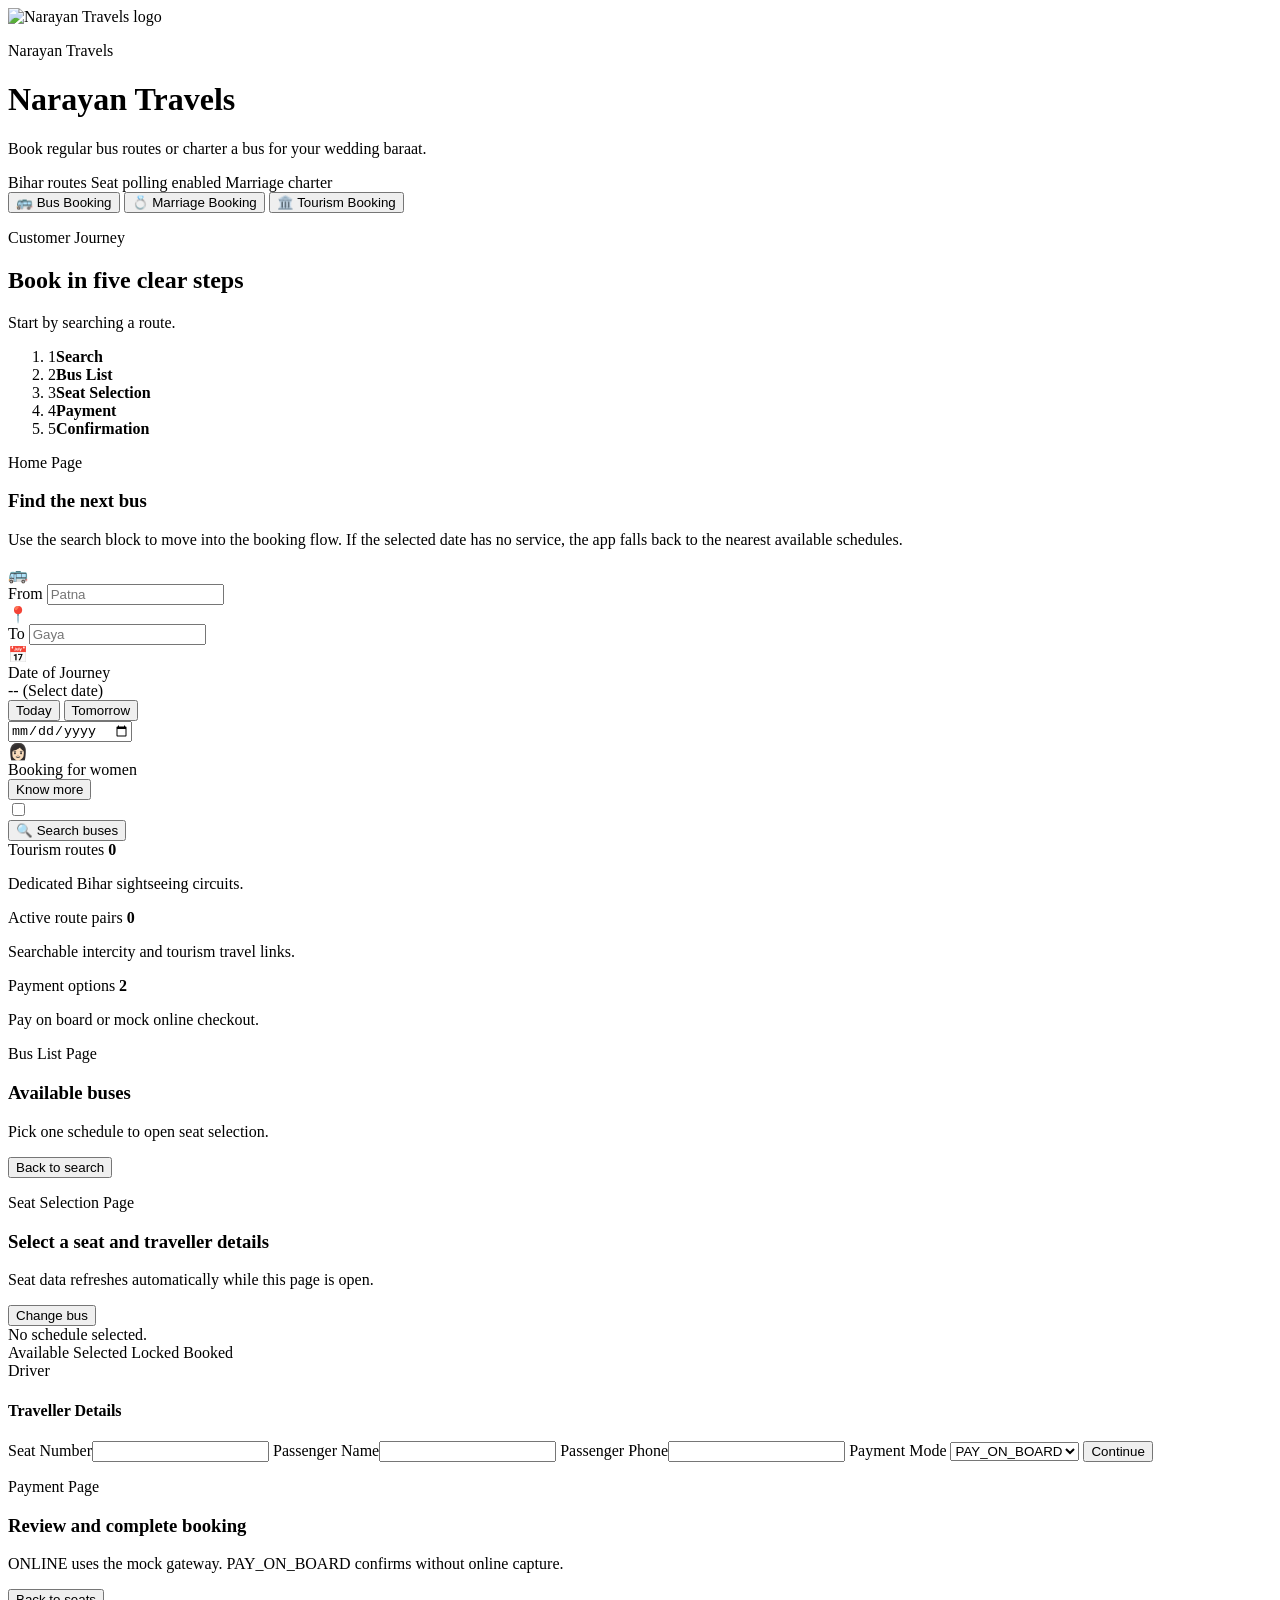
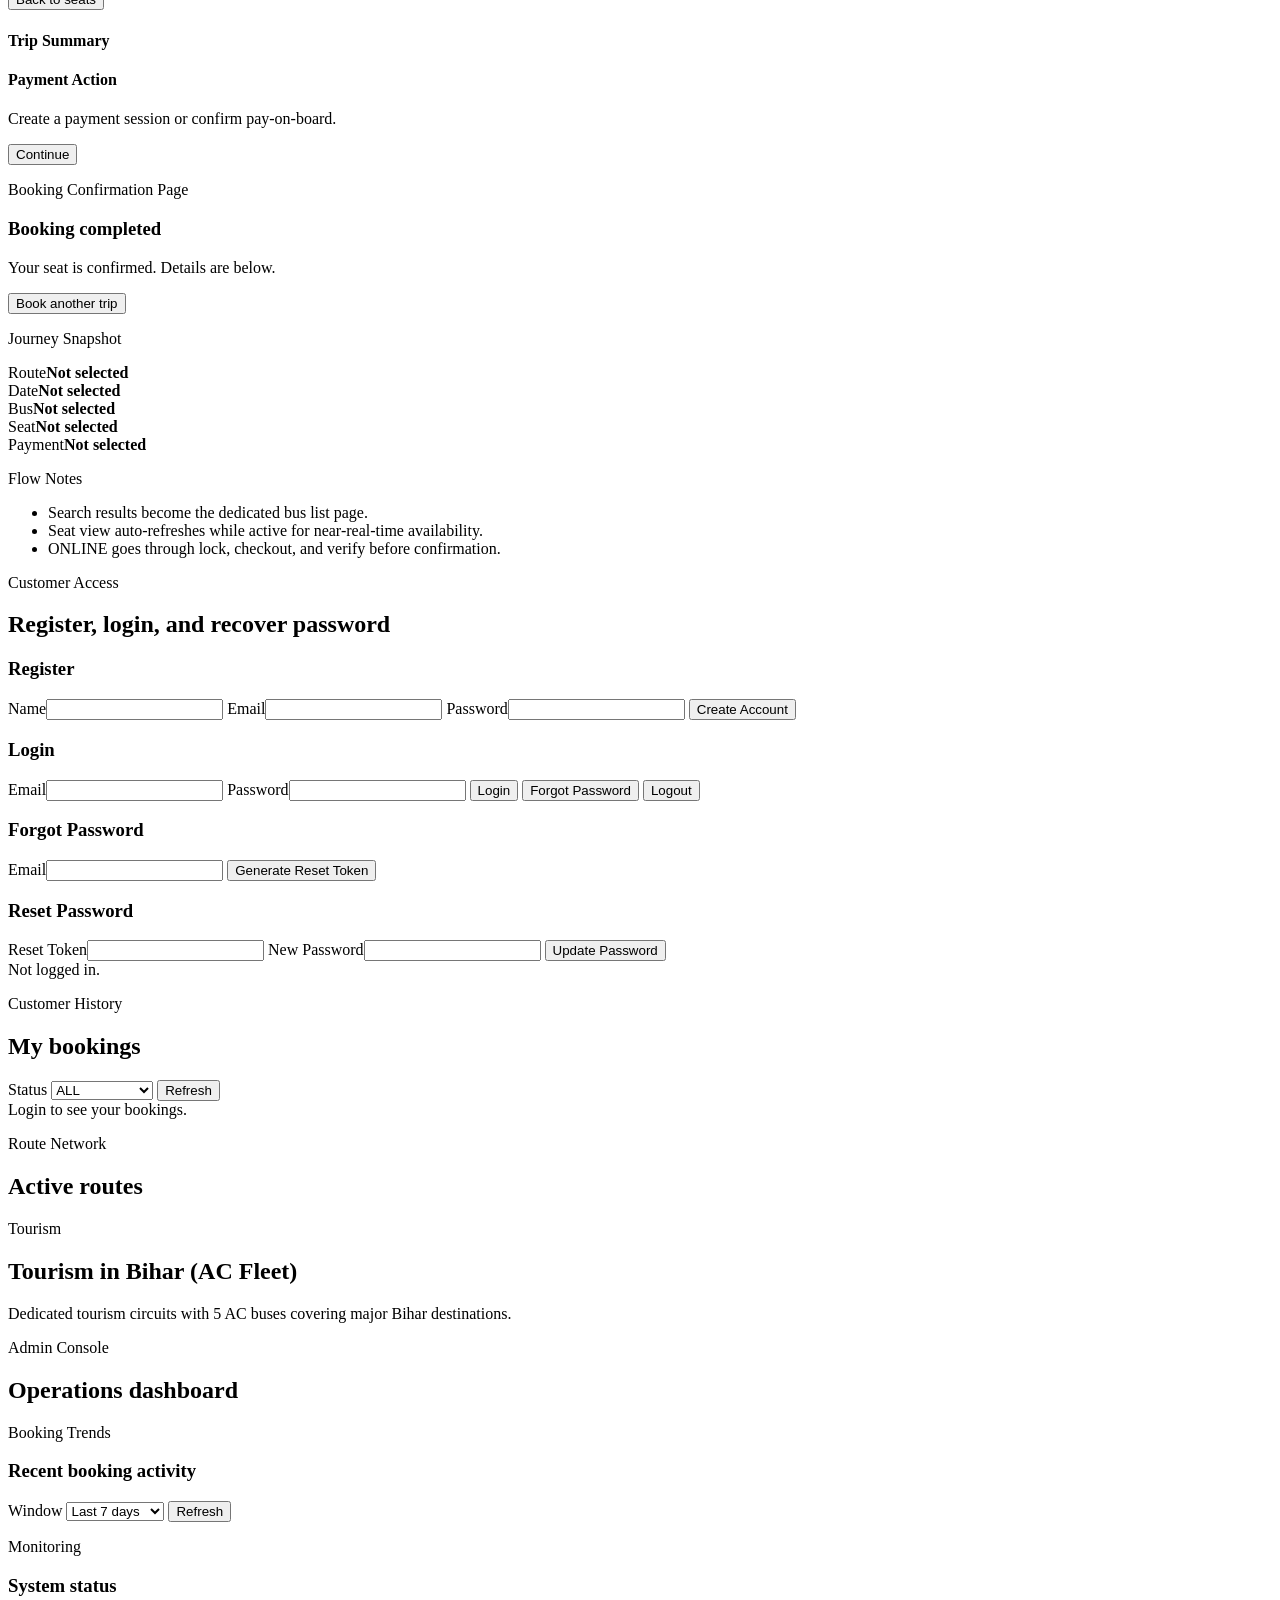
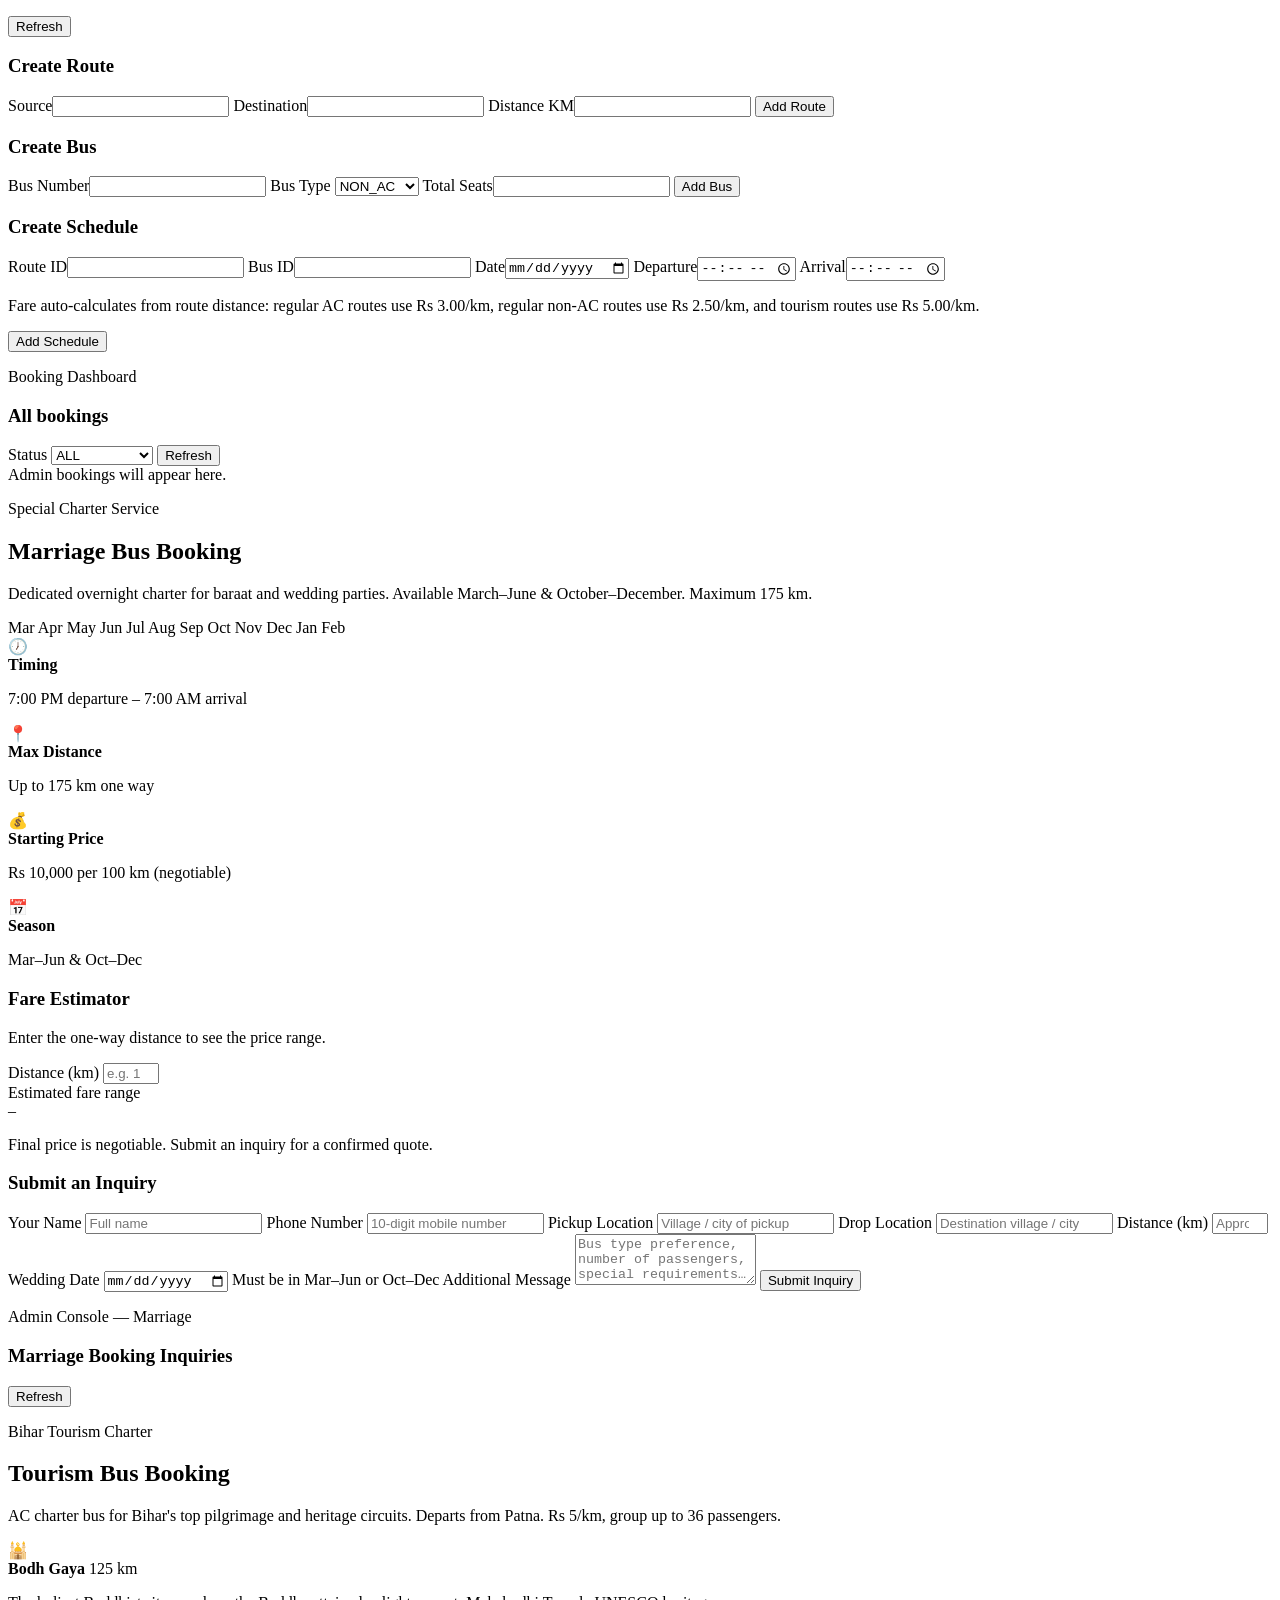
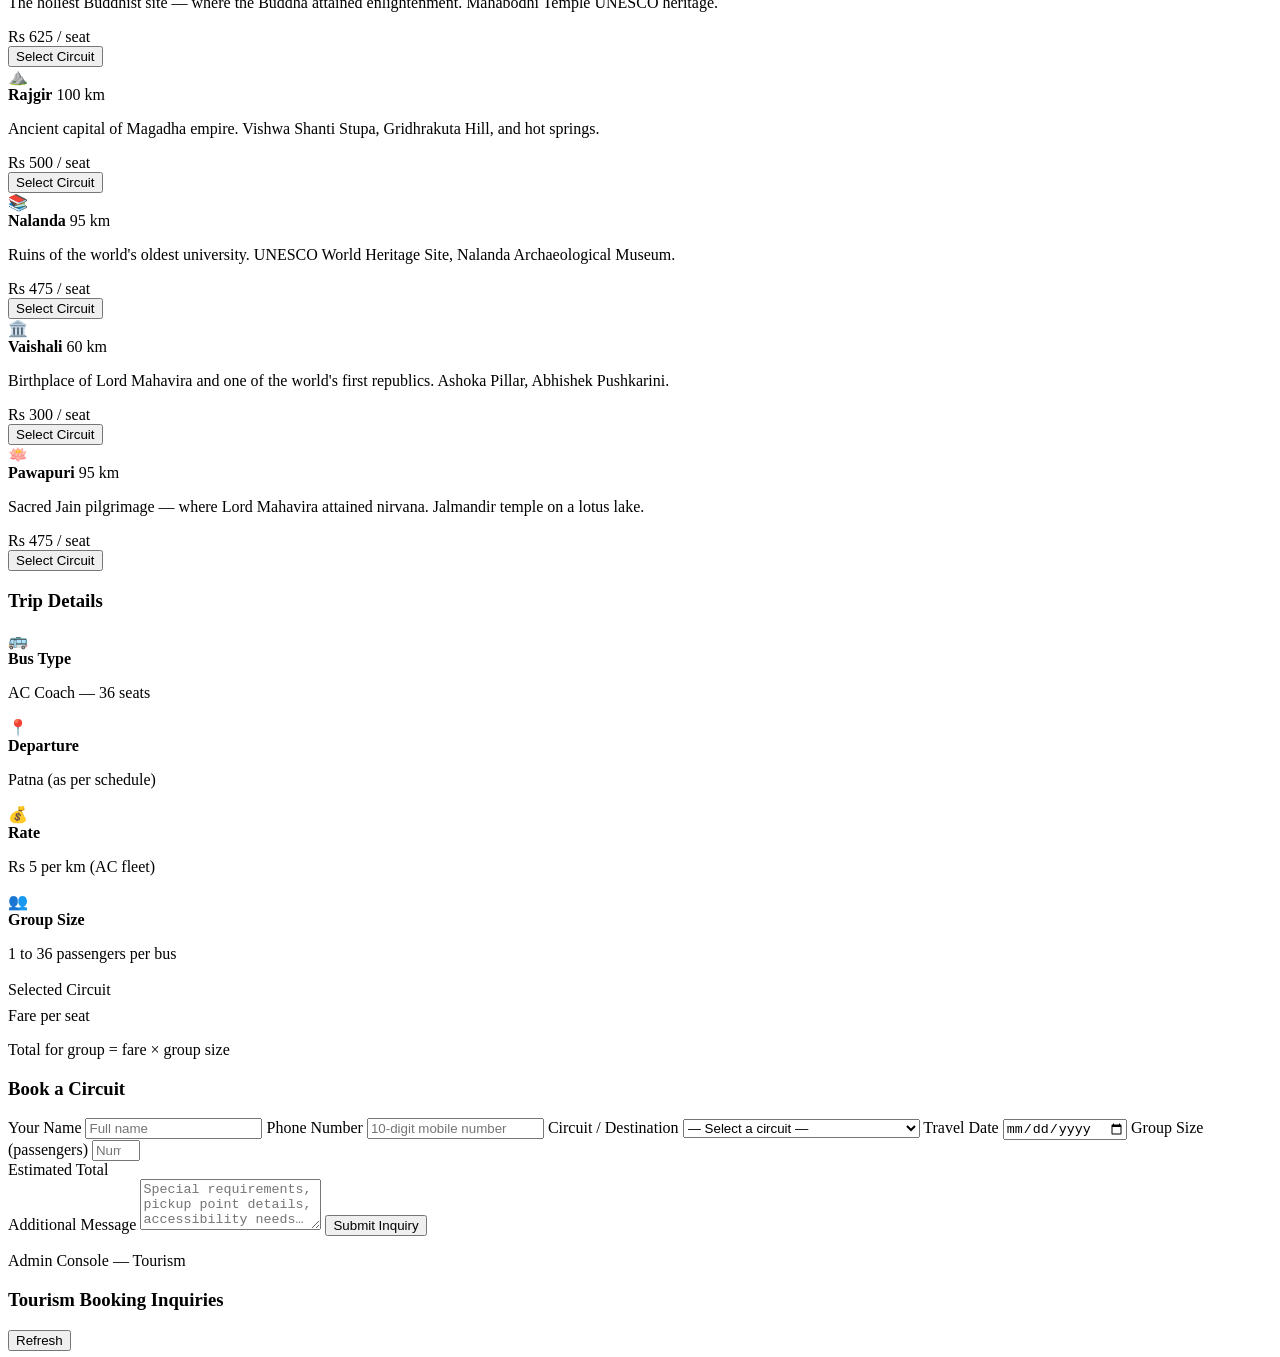
==== commit f0ab8218: "feat: add tourism, marriage, route review features and frontend pages Co-Authored-By: Claude Sonnet " ====
--- a/src/main/resources/static/index.html
+++ b/src/main/resources/static/index.html
@@ -18,416 +18,702 @@
         <img class="site-logo" src="/logo-narayan-travels.png?v=2" alt="Narayan Travels logo" />
         <div>
           <p class="eyebrow">Narayan Travels</p>
-          <h1>Stage 6 Booking Flow</h1>
-          <p class="subtitle">Search Bihar routes, compare buses, watch seats refresh, and finish booking in a guided flow.</p>
+          <h1>Narayan Travels</h1>
+          <p class="subtitle">Book regular bus routes or charter a bus for your wedding baraat.</p>
         </div>
       </div>
       <div class="hero-badges">
-        <span class="hero-pill">Local UI live</span>
+        <span class="hero-pill">Bihar routes</span>
         <span class="hero-pill">Seat polling enabled</span>
-        <span class="hero-pill">Mock payment ready</span>
+        <span class="hero-pill">Marriage charter</span>
       </div>
     </div>
   </header>
 
   <main class="layout">
-    <section class="card booking-shell full-width">
-      <div class="workflow-head">
-        <div>
-          <p class="section-tag">Customer Journey</p>
-          <h2>Book in five clear steps</h2>
-        </div>
-        <div id="flow-status" class="flow-status">Start by searching a route.</div>
-      </div>
-
-      <ol class="stepper" id="stepper">
-        <li data-step="search" class="active"><span>1</span><strong>Search</strong></li>
-        <li data-step="buses"><span>2</span><strong>Bus List</strong></li>
-        <li data-step="seats"><span>3</span><strong>Seat Selection</strong></li>
-        <li data-step="payment"><span>4</span><strong>Payment</strong></li>
-        <li data-step="confirmation"><span>5</span><strong>Confirmation</strong></li>
-      </ol>
-
-      <div class="booking-content-grid">
-        <div class="booking-main">
-          <section id="view-search" class="flow-view active">
-            <div class="view-copy">
-              <p class="section-tag">Home Page</p>
-              <h3>Find the next bus</h3>
-              <p>Use the search block to move into the booking flow. If the selected date has no service, the app falls back to the nearest available schedules.</p>
-            </div>
-
-            <form id="search-form" class="search-modern-form">
-              <div class="search-panel">
-                <div class="search-segment input-segment">
-                  <div class="segment-icon" aria-hidden="true">🚌</div>
-                  <label for="source">From</label>
-                  <input id="source" type="text" placeholder="Patna" />
-                </div>
-
-                <div class="search-segment input-segment">
-                  <div class="segment-icon" aria-hidden="true">📍</div>
-                  <label for="destination">To</label>
-                  <input id="destination" type="text" placeholder="Gaya" />
-                </div>
-
-                <div class="search-segment date-segment">
-                  <div class="segment-icon" aria-hidden="true">📅</div>
-                  <div class="date-content">
-                    <div class="journey-label">Date of Journey</div>
-                    <div class="journey-date-line">
-                      <span id="journey-date-text" class="journey-date-text">--</span>
-                      <span id="journey-day-hint" class="journey-day-hint">(Select date)</span>
+
+    <!-- ── Tab Navigation ─────────────────────────────────────────── -->
+    <nav class="main-tab-nav full-width" id="main-tab-nav">
+      <button class="main-tab-btn active" data-tab="bus">
+        <span class="tab-icon">🚌</span>
+        <span class="tab-label">Bus Booking</span>
+      </button>
+      <button class="main-tab-btn" data-tab="marriage">
+        <span class="tab-icon">💍</span>
+        <span class="tab-label">Marriage Booking</span>
+      </button>
+      <button class="main-tab-btn" data-tab="tourism">
+        <span class="tab-icon">🏛️</span>
+        <span class="tab-label">Tourism Booking</span>
+      </button>
+    </nav>
+
+    <!-- ════════════════════════════════════════════════════════════ -->
+    <!--  TAB 1 — Bus Booking                                        -->
+    <!-- ════════════════════════════════════════════════════════════ -->
+    <div id="tab-bus" class="tab-panel full-width">
+
+      <section class="card booking-shell full-width">
+        <div class="workflow-head">
+          <div>
+            <p class="section-tag">Customer Journey</p>
+            <h2>Book in five clear steps</h2>
+          </div>
+          <div id="flow-status" class="flow-status">Start by searching a route.</div>
+        </div>
+
+        <ol class="stepper" id="stepper">
+          <li data-step="search" class="active"><span>1</span><strong>Search</strong></li>
+          <li data-step="buses"><span>2</span><strong>Bus List</strong></li>
+          <li data-step="seats"><span>3</span><strong>Seat Selection</strong></li>
+          <li data-step="payment"><span>4</span><strong>Payment</strong></li>
+          <li data-step="confirmation"><span>5</span><strong>Confirmation</strong></li>
+        </ol>
+
+        <div class="booking-content-grid">
+          <div class="booking-main">
+            <section id="view-search" class="flow-view active">
+              <div class="view-copy">
+                <p class="section-tag">Home Page</p>
+                <h3>Find the next bus</h3>
+                <p>Use the search block to move into the booking flow. If the selected date has no service, the app falls back to the nearest available schedules.</p>
+              </div>
+
+              <form id="search-form" class="search-modern-form">
+                <div class="search-panel">
+                  <div class="search-segment input-segment">
+                    <div class="segment-icon" aria-hidden="true">🚌</div>
+                    <label for="source">From</label>
+                    <input id="source" type="text" placeholder="Patna" />
+                  </div>
+
+                  <div class="search-segment input-segment">
+                    <div class="segment-icon" aria-hidden="true">📍</div>
+                    <label for="destination">To</label>
+                    <input id="destination" type="text" placeholder="Gaya" />
+                  </div>
+
+                  <div class="search-segment date-segment">
+                    <div class="segment-icon" aria-hidden="true">📅</div>
+                    <div class="date-content">
+                      <div class="journey-label">Date of Journey</div>
+                      <div class="journey-date-line">
+                        <span id="journey-date-text" class="journey-date-text">--</span>
+                        <span id="journey-day-hint" class="journey-day-hint">(Select date)</span>
+                      </div>
                     </div>
+                    <div class="quick-date-actions">
+                      <button id="date-today-btn" type="button" class="quick-date-btn">Today</button>
+                      <button id="date-tomorrow-btn" type="button" class="quick-date-btn">Tomorrow</button>
+                    </div>
+                    <input id="travel-date" type="date" class="sr-only-date" />
                   </div>
-                  <div class="quick-date-actions">
-                    <button id="date-today-btn" type="button" class="quick-date-btn">Today</button>
-                    <button id="date-tomorrow-btn" type="button" class="quick-date-btn">Tomorrow</button>
+
+                  <div class="search-segment women-segment">
+                    <div class="women-copy">
+                      <div class="women-icon" aria-hidden="true">👩🏻</div>
+                      <div>
+                        <div class="women-title">Booking for women</div>
+                        <button type="button" class="women-link">Know more</button>
+                      </div>
+                    </div>
+                    <label class="toggle-switch" for="women-toggle">
+                      <input id="women-toggle" type="checkbox" />
+                      <span class="toggle-slider"></span>
+                    </label>
                   </div>
-                  <input id="travel-date" type="date" class="sr-only-date" />
-                </div>
-
-                <div class="search-segment women-segment">
-                  <div class="women-copy">
-                    <div class="women-icon" aria-hidden="true">👩🏻</div>
-                    <div>
-                      <div class="women-title">Booking for women</div>
-                      <button type="button" class="women-link">Know more</button>
-                    </div>
+                </div>
+
+                <div class="search-action-wrap">
+                  <button type="submit" class="search-buses-btn">🔍 Search buses</button>
+                </div>
+              </form>
+
+              <div class="search-highlights">
+                <div class="highlight-card">
+                  <span class="highlight-label">Tourism routes</span>
+                  <strong id="tourism-count">0</strong>
+                  <p>Dedicated Bihar sightseeing circuits.</p>
+                </div>
+                <div class="highlight-card">
+                  <span class="highlight-label">Active route pairs</span>
+                  <strong id="route-count">0</strong>
+                  <p>Searchable intercity and tourism travel links.</p>
+                </div>
+                <div class="highlight-card">
+                  <span class="highlight-label">Payment options</span>
+                  <strong>2</strong>
+                  <p>Pay on board or mock online checkout.</p>
+                </div>
+              </div>
+              <div id="search-status" class="summary"></div>
+            </section>
+
+            <section id="view-buses" class="flow-view hidden">
+              <div class="view-header-row">
+                <div>
+                  <p class="section-tag">Bus List Page</p>
+                  <h3>Available buses</h3>
+                  <p id="bus-list-copy" class="hint">Pick one schedule to open seat selection.</p>
+                </div>
+                <button type="button" id="back-to-search" class="ghost-btn">Back to search</button>
+              </div>
+              <div id="schedule-list" class="bus-list-grid"></div>
+            </section>
+
+            <section id="view-seats" class="flow-view hidden">
+              <div class="view-header-row">
+                <div>
+                  <p class="section-tag">Seat Selection Page</p>
+                  <h3>Select a seat and traveller details</h3>
+                  <p class="hint">Seat data refreshes automatically while this page is open.</p>
+                </div>
+                <button type="button" id="back-to-buses" class="ghost-btn">Change bus</button>
+              </div>
+
+              <div class="seat-layout-shell">
+                <div class="seat-stage">
+                  <div id="seat-summary" class="summary">No schedule selected.</div>
+                  <div class="seat-legend">
+                    <span><i class="legend-box available"></i>Available</span>
+                    <span><i class="legend-box selected"></i>Selected</span>
+                    <span><i class="legend-box locked"></i>Locked</span>
+                    <span><i class="legend-box booked"></i>Booked</span>
                   </div>
-                  <label class="toggle-switch" for="women-toggle">
-                    <input id="women-toggle" type="checkbox" />
-                    <span class="toggle-slider"></span>
+                  <div class="bus-seat-frame">
+                    <div class="bus-front">Driver</div>
+                    <div id="seat-grid" class="seats"></div>
+                  </div>
+                </div>
+
+                <form id="booking-form" class="traveller-card hidden">
+                  <h4>Traveller Details</h4>
+                  <label>Seat Number<input id="book-seat" type="number" readonly /></label>
+                  <label>Passenger Name<input id="book-name" type="text" required /></label>
+                  <label>Passenger Phone<input id="book-phone" type="text" required /></label>
+                  <label>Payment Mode
+                    <select id="book-payment">
+                      <option value="PAY_ON_BOARD">PAY_ON_BOARD</option>
+                      <option value="ONLINE">ONLINE</option>
+                    </select>
                   </label>
-                </div>
-              </div>
-
-              <div class="search-action-wrap">
-                <button type="submit" class="search-buses-btn">🔍 Search buses</button>
-              </div>
-            </form>
-
-            <div class="search-highlights">
-              <div class="highlight-card">
-                <span class="highlight-label">Tourism routes</span>
-                <strong id="tourism-count">0</strong>
-                <p>Dedicated Bihar sightseeing circuits.</p>
-              </div>
-              <div class="highlight-card">
-                <span class="highlight-label">Active route pairs</span>
-                <strong id="route-count">0</strong>
-                <p>Searchable intercity and tourism travel links.</p>
-              </div>
-              <div class="highlight-card">
-                <span class="highlight-label">Payment options</span>
-                <strong>2</strong>
-                <p>Pay on board or mock online checkout.</p>
-              </div>
-            </div>
-            <div id="search-status" class="summary"></div>
-          </section>
-
-          <section id="view-buses" class="flow-view hidden">
-            <div class="view-header-row">
+                  <button type="submit">Continue</button>
+                </form>
+              </div>
+              <div id="booking-status" class="summary"></div>
+            </section>
+
+            <section id="view-payment" class="flow-view hidden">
+              <div class="view-header-row">
+                <div>
+                  <p class="section-tag">Payment Page</p>
+                  <h3>Review and complete booking</h3>
+                  <p class="hint">ONLINE uses the mock gateway. PAY_ON_BOARD confirms without online capture.</p>
+                </div>
+                <button type="button" id="back-to-seats" class="ghost-btn">Back to seats</button>
+              </div>
+
+              <div class="payment-shell">
+                <div class="payment-summary-card">
+                  <h4>Trip Summary</h4>
+                  <div id="payment-summary" class="payment-summary-list"></div>
+                </div>
+
+                <div class="payment-action-card">
+                  <h4 id="payment-action-title">Payment Action</h4>
+                  <p id="payment-action-copy" class="hint">Create a payment session or confirm pay-on-board.</p>
+                  <button id="payment-action-btn" type="button">Continue</button>
+                  <div id="payment-status" class="summary"></div>
+                </div>
+              </div>
+            </section>
+
+            <section id="view-confirmation" class="flow-view hidden">
+              <div class="confirmation-shell">
+                <p class="section-tag">Booking Confirmation Page</p>
+                <h3>Booking completed</h3>
+                <p class="hint">Your seat is confirmed. Details are below.</p>
+                <div id="confirmation-card" class="confirmation-card"></div>
+                <div class="confirmation-actions">
+                  <button type="button" id="book-another-btn">Book another trip</button>
+                </div>
+              </div>
+            </section>
+          </div>
+
+          <aside class="journey-sidebar">
+            <div class="side-card">
+              <p class="section-tag">Journey Snapshot</p>
+              <div id="journey-summary" class="journey-summary-list">
+                <div><span>Route</span><strong>Not selected</strong></div>
+                <div><span>Date</span><strong>Not selected</strong></div>
+                <div><span>Bus</span><strong>Not selected</strong></div>
+                <div><span>Seat</span><strong>Not selected</strong></div>
+                <div><span>Payment</span><strong>Not selected</strong></div>
+              </div>
+            </div>
+
+            <div class="side-card">
+              <p class="section-tag">Flow Notes</p>
+              <ul class="notes-list">
+                <li>Search results become the dedicated bus list page.</li>
+                <li>Seat view auto-refreshes while active for near-real-time availability.</li>
+                <li>ONLINE goes through lock, checkout, and verify before confirmation.</li>
+              </ul>
+            </div>
+          </aside>
+        </div>
+      </section>
+
+      <section class="card">
+        <div class="section-head">
+          <div>
+            <p class="section-tag">Customer Access</p>
+            <h2>Register, login, and recover password</h2>
+          </div>
+        </div>
+        <div class="auth-grid">
+          <form id="register-form" class="form auth-form">
+            <h3>Register</h3>
+            <label>Name<input id="reg-name" type="text" autocomplete="name" required /></label>
+            <label>Email<input id="reg-email" type="email" autocomplete="email" required /></label>
+            <label>Password<input id="reg-password" type="password" autocomplete="new-password" minlength="6" required /></label>
+            <button type="submit">Create Account</button>
+          </form>
+
+          <form id="login-form" class="form auth-form">
+            <h3>Login</h3>
+            <label>Email<input id="login-email" type="email" autocomplete="email" required /></label>
+            <label>Password<input id="login-password" type="password" autocomplete="current-password" required /></label>
+            <button type="submit">Login</button>
+            <button id="forgot-toggle-btn" type="button" class="secondary">Forgot Password</button>
+            <button id="logout-btn" type="button" class="secondary">Logout</button>
+          </form>
+        </div>
+
+        <div id="forgot-password-panel" class="forgot-panel hidden">
+          <form id="forgot-password-form" class="form auth-form">
+            <h3>Forgot Password</h3>
+            <label>Email<input id="forgot-email" type="email" required /></label>
+            <button type="submit">Generate Reset Token</button>
+          </form>
+
+          <form id="reset-password-form" class="form auth-form">
+            <h3>Reset Password</h3>
+            <label>Reset Token<input id="reset-token" type="text" required /></label>
+            <label>New Password<input id="reset-new-password" type="password" minlength="6" required /></label>
+            <button type="submit">Update Password</button>
+          </form>
+        </div>
+        <div id="forgot-status" class="summary"></div>
+        <div id="auth-status" class="summary">Not logged in.</div>
+      </section>
+
+      <section class="card">
+        <div class="section-head section-head-split">
+          <div>
+            <p class="section-tag">Customer History</p>
+            <h2>My bookings</h2>
+          </div>
+          <div class="section-actions">
+            <label class="inline-control">Status
+              <select id="my-bookings-status">
+                <option value="">ALL</option>
+                <option value="BOOKED">BOOKED</option>
+                <option value="CANCELLED">CANCELLED</option>
+              </select>
+            </label>
+            <button id="my-bookings-refresh" type="button" class="secondary compact-btn">Refresh</button>
+          </div>
+        </div>
+        <div id="my-bookings-summary" class="summary muted-summary">Login to see your bookings.</div>
+        <div id="my-bookings" class="list"></div>
+        <div id="my-bookings-pagination" class="pagination-bar hidden"></div>
+      </section>
+
+      <section class="card">
+        <div class="section-head">
+          <div>
+            <p class="section-tag">Route Network</p>
+            <h2>Active routes</h2>
+          </div>
+        </div>
+        <div id="route-list" class="list"></div>
+      </section>
+
+      <section class="card">
+        <div class="section-head">
+          <div>
+            <p class="section-tag">Tourism</p>
+            <h2>Tourism in Bihar (AC Fleet)</h2>
+            <p class="hint">Dedicated tourism circuits with 5 AC buses covering major Bihar destinations.</p>
+          </div>
+        </div>
+        <div id="tourism-route-list" class="list"></div>
+      </section>
+
+      <section id="admin-panel" class="card full-width hidden">
+        <div class="section-head">
+          <div>
+            <p class="section-tag">Admin Console</p>
+            <h2>Operations dashboard</h2>
+          </div>
+        </div>
+        <div id="admin-metrics" class="metrics-grid"></div>
+        <div class="dashboard-grid">
+          <section class="panel-card">
+            <div class="section-head section-head-split section-head-tight">
               <div>
-                <p class="section-tag">Bus List Page</p>
-                <h3>Available buses</h3>
-                <p id="bus-list-copy" class="hint">Pick one schedule to open seat selection.</p>
-              </div>
-              <button type="button" id="back-to-search" class="ghost-btn">Back to search</button>
-            </div>
-            <div id="schedule-list" class="bus-list-grid"></div>
-          </section>
-
-          <section id="view-seats" class="flow-view hidden">
-            <div class="view-header-row">
-              <div>
-                <p class="section-tag">Seat Selection Page</p>
-                <h3>Select a seat and traveller details</h3>
-                <p class="hint">Seat data refreshes automatically while this page is open.</p>
-              </div>
-              <button type="button" id="back-to-buses" class="ghost-btn">Change bus</button>
-            </div>
-
-            <div class="seat-layout-shell">
-              <div class="seat-stage">
-                <div id="seat-summary" class="summary">No schedule selected.</div>
-                <div class="seat-legend">
-                  <span><i class="legend-box available"></i>Available</span>
-                  <span><i class="legend-box selected"></i>Selected</span>
-                  <span><i class="legend-box locked"></i>Locked</span>
-                  <span><i class="legend-box booked"></i>Booked</span>
-                </div>
-                <div class="bus-seat-frame">
-                  <div class="bus-front">Driver</div>
-                  <div id="seat-grid" class="seats"></div>
-                </div>
-              </div>
-
-              <form id="booking-form" class="traveller-card hidden">
-                <h4>Traveller Details</h4>
-                <label>Seat Number<input id="book-seat" type="number" readonly /></label>
-                <label>Passenger Name<input id="book-name" type="text" required /></label>
-                <label>Passenger Phone<input id="book-phone" type="text" required /></label>
-                <label>Payment Mode
-                  <select id="book-payment">
-                    <option value="PAY_ON_BOARD">PAY_ON_BOARD</option>
-                    <option value="ONLINE">ONLINE</option>
+                <p class="section-tag">Booking Trends</p>
+                <h3>Recent booking activity</h3>
+              </div>
+              <div class="section-actions">
+                <label class="inline-control">Window
+                  <select id="admin-trend-range">
+                    <option value="7">Last 7 days</option>
+                    <option value="14">Last 14 days</option>
+                    <option value="30">Last 30 days</option>
                   </select>
                 </label>
-                <button type="submit">Continue</button>
-              </form>
-            </div>
-            <div id="booking-status" class="summary"></div>
+                <button id="admin-trends-refresh" type="button" class="secondary compact-btn">Refresh</button>
+              </div>
+            </div>
+            <div id="admin-trend-summary" class="trend-summary-grid"></div>
+            <div id="admin-trend-chart" class="trend-chart"></div>
           </section>
 
-          <section id="view-payment" class="flow-view hidden">
-            <div class="view-header-row">
+          <section class="panel-card">
+            <div class="section-head section-head-split section-head-tight">
               <div>
-                <p class="section-tag">Payment Page</p>
-                <h3>Review and complete booking</h3>
-                <p class="hint">ONLINE uses the mock gateway. PAY_ON_BOARD confirms without online capture.</p>
-              </div>
-              <button type="button" id="back-to-seats" class="ghost-btn">Back to seats</button>
-            </div>
-
-            <div class="payment-shell">
-              <div class="payment-summary-card">
-                <h4>Trip Summary</h4>
-                <div id="payment-summary" class="payment-summary-list"></div>
-              </div>
-
-              <div class="payment-action-card">
-                <h4 id="payment-action-title">Payment Action</h4>
-                <p id="payment-action-copy" class="hint">Create a payment session or confirm pay-on-board.</p>
-                <button id="payment-action-btn" type="button">Continue</button>
-                <div id="payment-status" class="summary"></div>
-              </div>
-            </div>
+                <p class="section-tag">Monitoring</p>
+                <h3>System status</h3>
+              </div>
+              <button id="admin-monitor-refresh" type="button" class="secondary compact-btn">Refresh</button>
+            </div>
+            <div id="admin-monitoring" class="monitor-grid"></div>
           </section>
-
-          <section id="view-confirmation" class="flow-view hidden">
-            <div class="confirmation-shell">
-              <p class="section-tag">Booking Confirmation Page</p>
-              <h3>Booking completed</h3>
-              <p class="hint">This is the final confirmation step of the Stage 6 journey.</p>
-              <div id="confirmation-card" class="confirmation-card"></div>
-              <div class="confirmation-actions">
-                <button type="button" id="book-another-btn">Book another trip</button>
-              </div>
-            </div>
-          </section>
-        </div>
-
-        <aside class="journey-sidebar">
-          <div class="side-card">
-            <p class="section-tag">Journey Snapshot</p>
-            <div id="journey-summary" class="journey-summary-list">
-              <div><span>Route</span><strong>Not selected</strong></div>
-              <div><span>Date</span><strong>Not selected</strong></div>
-              <div><span>Bus</span><strong>Not selected</strong></div>
-              <div><span>Seat</span><strong>Not selected</strong></div>
-              <div><span>Payment</span><strong>Not selected</strong></div>
-            </div>
-          </div>
-
-          <div class="side-card">
-            <p class="section-tag">Flow Notes</p>
-            <ul class="notes-list">
-              <li>Search results become the dedicated bus list page.</li>
-              <li>Seat view auto-refreshes while active for near-real-time availability.</li>
-              <li>ONLINE goes through lock, checkout, and verify before confirmation.</li>
-            </ul>
-          </div>
-        </aside>
-      </div>
-    </section>
-
-    <section class="card">
-      <div class="section-head">
-        <div>
-          <p class="section-tag">Customer Access</p>
-          <h2>Register, login, and recover password</h2>
-        </div>
-      </div>
-      <div class="auth-grid">
-        <form id="register-form" class="form auth-form">
-          <h3>Register</h3>
-          <label>Name<input id="reg-name" type="text" autocomplete="name" required /></label>
-          <label>Email<input id="reg-email" type="email" autocomplete="email" required /></label>
-          <label>Password<input id="reg-password" type="password" autocomplete="new-password" minlength="6" required /></label>
-          <button type="submit">Create Account</button>
-        </form>
-
-        <form id="login-form" class="form auth-form">
-          <h3>Login</h3>
-          <label>Email<input id="login-email" type="email" autocomplete="email" required /></label>
-          <label>Password<input id="login-password" type="password" autocomplete="current-password" required /></label>
-          <button type="submit">Login</button>
-          <button id="forgot-toggle-btn" type="button" class="secondary">Forgot Password</button>
-          <button id="logout-btn" type="button" class="secondary">Logout</button>
-        </form>
-      </div>
-
-      <div id="forgot-password-panel" class="forgot-panel hidden">
-        <form id="forgot-password-form" class="form auth-form">
-          <h3>Forgot Password</h3>
-          <label>Email<input id="forgot-email" type="email" required /></label>
-          <button type="submit">Generate Reset Token</button>
-        </form>
-
-        <form id="reset-password-form" class="form auth-form">
-          <h3>Reset Password</h3>
-          <label>Reset Token<input id="reset-token" type="text" required /></label>
-          <label>New Password<input id="reset-new-password" type="password" minlength="6" required /></label>
-          <button type="submit">Update Password</button>
-        </form>
-      </div>
-      <div id="forgot-status" class="summary"></div>
-      <div id="auth-status" class="summary">Not logged in.</div>
-    </section>
-
-    <section class="card">
-      <div class="section-head section-head-split">
-        <div>
-          <p class="section-tag">Customer History</p>
-          <h2>My bookings</h2>
-        </div>
-        <div class="section-actions">
-          <label class="inline-control">Status
-            <select id="my-bookings-status">
-              <option value="">ALL</option>
-              <option value="BOOKED">BOOKED</option>
-              <option value="CANCELLED">CANCELLED</option>
-            </select>
-          </label>
-          <button id="my-bookings-refresh" type="button" class="secondary compact-btn">Refresh</button>
-        </div>
-      </div>
-      <div id="my-bookings-summary" class="summary muted-summary">Login to see your bookings.</div>
-      <div id="my-bookings" class="list"></div>
-      <div id="my-bookings-pagination" class="pagination-bar hidden"></div>
-    </section>
-
-    <section class="card">
-      <div class="section-head">
-        <div>
-          <p class="section-tag">Route Network</p>
-          <h2>Active routes</h2>
-        </div>
-      </div>
-      <div id="route-list" class="list"></div>
-    </section>
-
-    <section class="card">
-      <div class="section-head">
-        <div>
-          <p class="section-tag">Tourism</p>
-          <h2>Tourism in Bihar (AC Fleet)</h2>
-          <p class="hint">Dedicated tourism circuits with 5 AC buses covering major Bihar destinations.</p>
-        </div>
-      </div>
-      <div id="tourism-route-list" class="list"></div>
-    </section>
-
-    <section id="admin-panel" class="card full-width hidden">
-      <div class="section-head">
-        <div>
-          <p class="section-tag">Admin Console</p>
-          <h2>Operations dashboard</h2>
-        </div>
-      </div>
-      <div id="admin-metrics" class="metrics-grid"></div>
-      <div class="dashboard-grid">
-        <section class="panel-card">
-          <div class="section-head section-head-split section-head-tight">
+        </div>
+        <div class="admin-grid">
+          <form id="admin-route-form" class="form admin-form">
+            <h3>Create Route</h3>
+            <label>Source<input id="admin-route-source" type="text" required /></label>
+            <label>Destination<input id="admin-route-destination" type="text" required /></label>
+            <label>Distance KM<input id="admin-route-distance" type="number" min="1" required /></label>
+            <button type="submit">Add Route</button>
+          </form>
+
+          <form id="admin-bus-form" class="form admin-form">
+            <h3>Create Bus</h3>
+            <label>Bus Number<input id="admin-bus-number" type="text" required /></label>
+            <label>Bus Type
+              <select id="admin-bus-type">
+                <option value="NON_AC">NON_AC</option>
+                <option value="AC">AC</option>
+                <option value="SEATER">SEATER</option>
+                <option value="SLEEPER">SLEEPER</option>
+              </select>
+            </label>
+            <label>Total Seats<input id="admin-bus-seats" type="number" min="1" required /></label>
+            <button type="submit">Add Bus</button>
+          </form>
+
+          <form id="admin-schedule-form" class="form admin-form">
+            <h3>Create Schedule</h3>
+            <label>Route ID<input id="admin-sch-route-id" type="number" min="1" required /></label>
+            <label>Bus ID<input id="admin-sch-bus-id" type="number" min="1" required /></label>
+            <label>Date<input id="admin-sch-date" type="date" required /></label>
+            <label>Departure<input id="admin-sch-departure" type="time" required /></label>
+            <label>Arrival<input id="admin-sch-arrival" type="time" required /></label>
+            <p class="admin-note">Fare auto-calculates from route distance: regular AC routes use Rs 3.00/km, regular non-AC routes use Rs 2.50/km, and tourism routes use Rs 5.00/km.</p>
+            <button type="submit">Add Schedule</button>
+          </form>
+        </div>
+        <div id="admin-status" class="summary"></div>
+        <div class="section-head section-head-split section-head-tight">
+          <div>
+            <p class="section-tag">Booking Dashboard</p>
+            <h3>All bookings</h3>
+          </div>
+          <div class="section-actions">
+            <label class="inline-control">Status
+              <select id="admin-bookings-status">
+                <option value="">ALL</option>
+                <option value="BOOKED">BOOKED</option>
+                <option value="CANCELLED">CANCELLED</option>
+                <option value="LOCKED">LOCKED</option>
+              </select>
+            </label>
+            <button id="admin-bookings-refresh" type="button" class="secondary compact-btn">Refresh</button>
+          </div>
+        </div>
+        <div id="admin-bookings-summary" class="summary muted-summary">Admin bookings will appear here.</div>
+        <div id="admin-bookings" class="list"></div>
+        <div id="admin-bookings-pagination" class="pagination-bar hidden"></div>
+      </section>
+
+    </div><!-- /tab-bus -->
+
+    <!-- ════════════════════════════════════════════════════════════ -->
+    <!--  TAB 2 — Marriage Booking                                   -->
+    <!-- ════════════════════════════════════════════════════════════ -->
+    <div id="tab-marriage" class="tab-panel full-width hidden">
+
+      <section class="card full-width marriage-section">
+        <div class="section-head">
+          <div>
+            <p class="section-tag">Special Charter Service</p>
+            <h2>Marriage Bus Booking</h2>
+            <p class="hint">Dedicated overnight charter for baraat and wedding parties. Available March–June &amp; October–December. Maximum 175 km.</p>
+          </div>
+          <div class="marriage-season-pills">
+            <span class="season-pill season-active">Mar</span>
+            <span class="season-pill season-active">Apr</span>
+            <span class="season-pill season-active">May</span>
+            <span class="season-pill season-active">Jun</span>
+            <span class="season-pill">Jul</span>
+            <span class="season-pill">Aug</span>
+            <span class="season-pill">Sep</span>
+            <span class="season-pill season-active">Oct</span>
+            <span class="season-pill season-active">Nov</span>
+            <span class="season-pill season-active">Dec</span>
+            <span class="season-pill">Jan</span>
+            <span class="season-pill">Feb</span>
+          </div>
+        </div>
+
+        <div class="marriage-info-strip">
+          <div class="marriage-info-item">
+            <span class="marriage-info-icon">🕖</span>
             <div>
-              <p class="section-tag">Booking Trends</p>
-              <h3>Recent booking activity</h3>
-            </div>
-            <div class="section-actions">
-              <label class="inline-control">Window
-                <select id="admin-trend-range">
-                  <option value="7">Last 7 days</option>
-                  <option value="14">Last 14 days</option>
-                  <option value="30">Last 30 days</option>
-                </select>
-              </label>
-              <button id="admin-trends-refresh" type="button" class="secondary compact-btn">Refresh</button>
-            </div>
-          </div>
-          <div id="admin-trend-summary" class="trend-summary-grid"></div>
-          <div id="admin-trend-chart" class="trend-chart"></div>
-        </section>
-
-        <section class="panel-card">
-          <div class="section-head section-head-split section-head-tight">
+              <strong>Timing</strong>
+              <p>7:00 PM departure – 7:00 AM arrival</p>
+            </div>
+          </div>
+          <div class="marriage-info-item">
+            <span class="marriage-info-icon">📍</span>
             <div>
-              <p class="section-tag">Monitoring</p>
-              <h3>System status</h3>
-            </div>
-            <button id="admin-monitor-refresh" type="button" class="secondary compact-btn">Refresh</button>
-          </div>
-          <div id="admin-monitoring" class="monitor-grid"></div>
-        </section>
-      </div>
-      <div class="admin-grid">
-        <form id="admin-route-form" class="form admin-form">
-          <h3>Create Route</h3>
-          <label>Source<input id="admin-route-source" type="text" required /></label>
-          <label>Destination<input id="admin-route-destination" type="text" required /></label>
-          <label>Distance KM<input id="admin-route-distance" type="number" min="1" required /></label>
-          <button type="submit">Add Route</button>
-        </form>
-
-        <form id="admin-bus-form" class="form admin-form">
-          <h3>Create Bus</h3>
-          <label>Bus Number<input id="admin-bus-number" type="text" required /></label>
-          <label>Bus Type
-            <select id="admin-bus-type">
-              <option value="NON_AC">NON_AC</option>
-              <option value="AC">AC</option>
-              <option value="SEATER">SEATER</option>
-              <option value="SLEEPER">SLEEPER</option>
-            </select>
-          </label>
-          <label>Total Seats<input id="admin-bus-seats" type="number" min="1" required /></label>
-          <button type="submit">Add Bus</button>
-        </form>
-
-        <form id="admin-schedule-form" class="form admin-form">
-          <h3>Create Schedule</h3>
-          <label>Route ID<input id="admin-sch-route-id" type="number" min="1" required /></label>
-          <label>Bus ID<input id="admin-sch-bus-id" type="number" min="1" required /></label>
-          <label>Date<input id="admin-sch-date" type="date" required /></label>
-          <label>Departure<input id="admin-sch-departure" type="time" required /></label>
-          <label>Arrival<input id="admin-sch-arrival" type="time" required /></label>
-          <p class="admin-note">Fare auto-calculates from route distance: regular AC routes use Rs 3.00/km, regular non-AC routes use Rs 2.50/km, and tourism routes use Rs 5.00/km.</p>
-          <button type="submit">Add Schedule</button>
-        </form>
-      </div>
-      <div id="admin-status" class="summary"></div>
-      <div class="section-head section-head-split section-head-tight">
-        <div>
-          <p class="section-tag">Booking Dashboard</p>
-          <h3>All bookings</h3>
-        </div>
-        <div class="section-actions">
-          <label class="inline-control">Status
-            <select id="admin-bookings-status">
-              <option value="">ALL</option>
-              <option value="BOOKED">BOOKED</option>
-              <option value="CANCELLED">CANCELLED</option>
-              <option value="LOCKED">LOCKED</option>
-            </select>
-          </label>
-          <button id="admin-bookings-refresh" type="button" class="secondary compact-btn">Refresh</button>
-        </div>
-      </div>
-      <div id="admin-bookings-summary" class="summary muted-summary">Admin bookings will appear here.</div>
-      <div id="admin-bookings" class="list"></div>
-      <div id="admin-bookings-pagination" class="pagination-bar hidden"></div>
-    </section>
+              <strong>Max Distance</strong>
+              <p>Up to 175 km one way</p>
+            </div>
+          </div>
+          <div class="marriage-info-item">
+            <span class="marriage-info-icon">💰</span>
+            <div>
+              <strong>Starting Price</strong>
+              <p>Rs 10,000 per 100 km (negotiable)</p>
+            </div>
+          </div>
+          <div class="marriage-info-item">
+            <span class="marriage-info-icon">📅</span>
+            <div>
+              <strong>Season</strong>
+              <p>Mar–Jun &amp; Oct–Dec</p>
+            </div>
+          </div>
+        </div>
+
+        <div class="marriage-grid">
+          <div class="marriage-calculator card-inset">
+            <h3>Fare Estimator</h3>
+            <p class="hint">Enter the one-way distance to see the price range.</p>
+            <div class="calculator-row">
+              <label for="calc-distance">Distance (km)</label>
+              <input id="calc-distance" type="number" min="1" max="175" placeholder="e.g. 120" />
+            </div>
+            <div id="calc-result" class="calc-result hidden">
+              <div class="calc-range-label">Estimated fare range</div>
+              <div class="calc-range">
+                <span id="calc-min"></span>
+                <span class="calc-dash">–</span>
+                <span id="calc-max"></span>
+              </div>
+              <p class="calc-note">Final price is negotiable. Submit an inquiry for a confirmed quote.</p>
+            </div>
+          </div>
+
+          <form id="marriage-inquiry-form" class="form marriage-form card-inset">
+            <h3>Submit an Inquiry</h3>
+            <label>Your Name <input id="mar-name" type="text" required placeholder="Full name" /></label>
+            <label>Phone Number <input id="mar-phone" type="tel" required placeholder="10-digit mobile number" /></label>
+            <label>Pickup Location <input id="mar-pickup" type="text" required placeholder="Village / city of pickup" /></label>
+            <label>Drop Location <input id="mar-drop" type="text" required placeholder="Destination village / city" /></label>
+            <label>Distance (km)
+              <input id="mar-distance" type="number" min="1" max="175" required placeholder="Approximate one-way distance" />
+            </label>
+            <label>Wedding Date
+              <input id="mar-date" type="date" required />
+              <span class="field-hint">Must be in Mar–Jun or Oct–Dec</span>
+            </label>
+            <label>Additional Message <textarea id="mar-message" rows="3" placeholder="Bus type preference, number of passengers, special requirements…"></textarea></label>
+            <button type="submit">Submit Inquiry</button>
+            <div id="marriage-status" class="summary"></div>
+          </form>
+        </div>
+      </section>
+
+      <section id="admin-marriage-panel" class="card full-width hidden">
+        <div class="section-head">
+          <div>
+            <p class="section-tag">Admin Console — Marriage</p>
+            <h3>Marriage Booking Inquiries</h3>
+          </div>
+          <button id="admin-marriage-refresh" type="button" class="secondary compact-btn">Refresh</button>
+        </div>
+        <div id="admin-marriage-list" class="list"></div>
+      </section>
+
+    </div><!-- /tab-marriage -->
+
+    <!-- ════════════════════════════════════════════════════════════ -->
+    <!--  TAB 3 — Tourism Booking                                    -->
+    <!-- ════════════════════════════════════════════════════════════ -->
+    <div id="tab-tourism" class="tab-panel full-width hidden">
+
+      <section class="card full-width tourism-section">
+        <div class="section-head">
+          <div>
+            <p class="section-tag">Bihar Tourism Charter</p>
+            <h2>Tourism Bus Booking</h2>
+            <p class="hint">AC charter bus for Bihar's top pilgrimage and heritage circuits. Departs from Patna. Rs 5/km, group up to 36 passengers.</p>
+          </div>
+        </div>
+
+        <!-- Circuit Cards -->
+        <div class="circuit-grid">
+          <div class="circuit-card" data-circuit="Bodh Gaya" data-km="125">
+            <div class="circuit-icon">🕌</div>
+            <div class="circuit-info">
+              <strong>Bodh Gaya</strong>
+              <span class="circuit-km">125 km</span>
+            </div>
+            <p class="circuit-desc">The holiest Buddhist site — where the Buddha attained enlightenment. Mahabodhi Temple UNESCO heritage.</p>
+            <div class="circuit-fare">Rs 625 / seat</div>
+            <button type="button" class="circuit-select-btn" data-circuit="Bodh Gaya" data-km="125">Select Circuit</button>
+          </div>
+
+          <div class="circuit-card" data-circuit="Rajgir" data-km="100">
+            <div class="circuit-icon">⛰️</div>
+            <div class="circuit-info">
+              <strong>Rajgir</strong>
+              <span class="circuit-km">100 km</span>
+            </div>
+            <p class="circuit-desc">Ancient capital of Magadha empire. Vishwa Shanti Stupa, Gridhrakuta Hill, and hot springs.</p>
+            <div class="circuit-fare">Rs 500 / seat</div>
+            <button type="button" class="circuit-select-btn" data-circuit="Rajgir" data-km="100">Select Circuit</button>
+          </div>
+
+          <div class="circuit-card" data-circuit="Nalanda" data-km="95">
+            <div class="circuit-icon">📚</div>
+            <div class="circuit-info">
+              <strong>Nalanda</strong>
+              <span class="circuit-km">95 km</span>
+            </div>
+            <p class="circuit-desc">Ruins of the world's oldest university. UNESCO World Heritage Site, Nalanda Archaeological Museum.</p>
+            <div class="circuit-fare">Rs 475 / seat</div>
+            <button type="button" class="circuit-select-btn" data-circuit="Nalanda" data-km="95">Select Circuit</button>
+          </div>
+
+          <div class="circuit-card" data-circuit="Vaishali" data-km="60">
+            <div class="circuit-icon">🏛️</div>
+            <div class="circuit-info">
+              <strong>Vaishali</strong>
+              <span class="circuit-km">60 km</span>
+            </div>
+            <p class="circuit-desc">Birthplace of Lord Mahavira and one of the world's first republics. Ashoka Pillar, Abhishek Pushkarini.</p>
+            <div class="circuit-fare">Rs 300 / seat</div>
+            <button type="button" class="circuit-select-btn" data-circuit="Vaishali" data-km="60">Select Circuit</button>
+          </div>
+
+          <div class="circuit-card" data-circuit="Pawapuri" data-km="95">
+            <div class="circuit-icon">🪷</div>
+            <div class="circuit-info">
+              <strong>Pawapuri</strong>
+              <span class="circuit-km">95 km</span>
+            </div>
+            <p class="circuit-desc">Sacred Jain pilgrimage — where Lord Mahavira attained nirvana. Jalmandir temple on a lotus lake.</p>
+            <div class="circuit-fare">Rs 475 / seat</div>
+            <button type="button" class="circuit-select-btn" data-circuit="Pawapuri" data-km="95">Select Circuit</button>
+          </div>
+        </div>
+
+        <!-- Booking Form -->
+        <div class="tourism-booking-grid">
+          <div class="tourism-info-panel card-inset">
+            <h3>Trip Details</h3>
+            <div class="tourism-detail-list">
+              <div class="tourism-detail-row">
+                <span class="td-icon">🚌</span>
+                <div><strong>Bus Type</strong><p>AC Coach — 36 seats</p></div>
+              </div>
+              <div class="tourism-detail-row">
+                <span class="td-icon">📍</span>
+                <div><strong>Departure</strong><p>Patna (as per schedule)</p></div>
+              </div>
+              <div class="tourism-detail-row">
+                <span class="td-icon">💰</span>
+                <div><strong>Rate</strong><p>Rs 5 per km (AC fleet)</p></div>
+              </div>
+              <div class="tourism-detail-row">
+                <span class="td-icon">👥</span>
+                <div><strong>Group Size</strong><p>1 to 36 passengers per bus</p></div>
+              </div>
+            </div>
+
+            <div id="tourism-calc-result" class="calc-result hidden" style="margin-top:18px">
+              <div class="calc-range-label">Selected Circuit</div>
+              <div id="tourism-calc-circuit" style="font-weight:700;font-size:1.1rem;color:var(--teal);text-align:center;margin-bottom:4px"></div>
+              <div class="calc-range-label" style="margin-top:8px">Fare per seat</div>
+              <div class="calc-range" style="font-size:1.4rem">
+                <span id="tourism-calc-fare"></span>
+              </div>
+              <p class="calc-note">Total for group = fare × group size</p>
+            </div>
+          </div>
+
+          <form id="tourism-inquiry-form" class="form tourism-form card-inset">
+            <h3>Book a Circuit</h3>
+            <label>Your Name <input id="tour-name" type="text" required placeholder="Full name" /></label>
+            <label>Phone Number <input id="tour-phone" type="tel" required placeholder="10-digit mobile number" /></label>
+            <label>Circuit / Destination
+              <select id="tour-circuit" required>
+                <option value="">— Select a circuit —</option>
+                <option value="Bodh Gaya" data-km="125">Bodh Gaya (125 km) — Rs 625/seat</option>
+                <option value="Rajgir"    data-km="100">Rajgir (100 km) — Rs 500/seat</option>
+                <option value="Nalanda"   data-km="95">Nalanda (95 km) — Rs 475/seat</option>
+                <option value="Vaishali"  data-km="60">Vaishali (60 km) — Rs 300/seat</option>
+                <option value="Pawapuri"  data-km="95">Pawapuri (95 km) — Rs 475/seat</option>
+              </select>
+            </label>
+            <label>Travel Date
+              <input id="tour-date" type="date" required />
+            </label>
+            <label>Group Size (passengers)
+              <input id="tour-group" type="number" min="1" max="36" required placeholder="Number of passengers (max 36)" />
+            </label>
+            <div id="tour-total-display" class="tour-total hidden">
+              <span class="tour-total-label">Estimated Total</span>
+              <span id="tour-total-amount" class="tour-total-amount"></span>
+            </div>
+            <label>Additional Message <textarea id="tour-message" rows="3" placeholder="Special requirements, pickup point details, accessibility needs…"></textarea></label>
+            <button type="submit">Submit Inquiry</button>
+            <div id="tourism-status" class="summary"></div>
+          </form>
+        </div>
+      </section>
+
+      <section id="admin-tourism-panel" class="card full-width hidden">
+        <div class="section-head">
+          <div>
+            <p class="section-tag">Admin Console — Tourism</p>
+            <h3>Tourism Booking Inquiries</h3>
+          </div>
+          <button id="admin-tourism-refresh" type="button" class="secondary compact-btn">Refresh</button>
+        </div>
+        <div id="admin-tourism-list" class="list"></div>
+      </section>
+
+    </div><!-- /tab-tourism -->
+
   </main>
 
   <script src="/config.js"></script>
